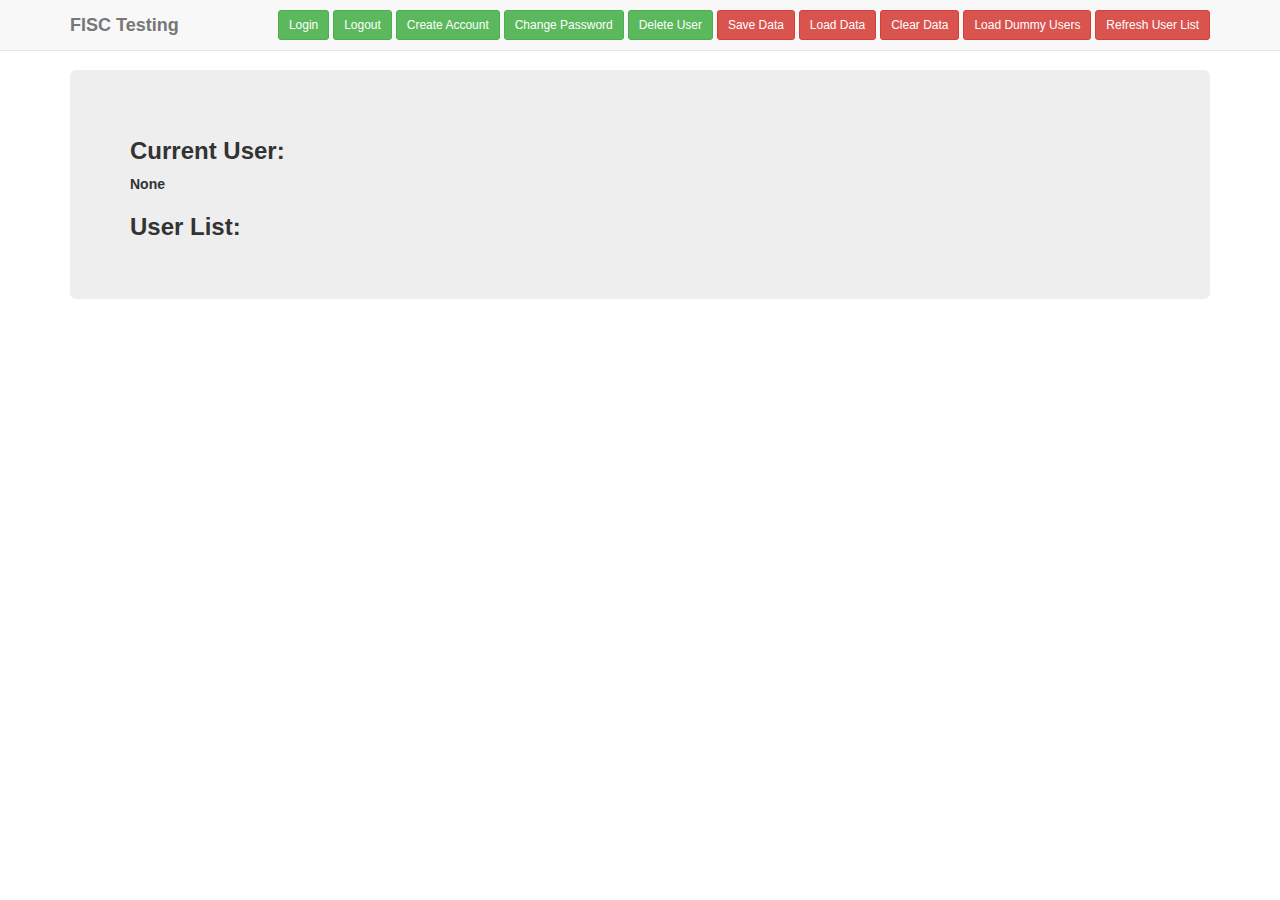
==== index.html @ 094524c6 "add lots of backend functionality" ====
<!DOCTYPE html>
<html>
  <head lang="en">
    <meta charset="utf-8">
    <link rel="stylesheet" href="css/bootstrap.min.css" media="screen">
    <link rel="stylesheet" href="css/master.css" media="screen">
    <script src="js/jquery-3.1.0.js"></script>
    <script src="js/data.js"></script>
    <script src="js/md5.js"></script>
    <script src="js/scripts.js"></script>
    <title>fisc</title>
  </head>
  <body>
    <nav class="navbar navbar-default navbar-fixed-top" id="topnav">
      <div class="container">
        <div class="navbar-header">
          <a class="navbar-brand" href="testnav.html">FISC Testing</a>
        </div>
        <div id="navbar" class="navbar-collapse navbar-right">
          <button id="goToLogin" type="button" class="btn btn-sm btn-success">Login</button>
          <button id="logoutUserBtn" type="button" class="btn btn-sm btn-success">Logout</button>
          <button id="goToCreate" type="button" class="btn btn-sm btn-success">Create Account</button>
          <button id="goToChangePassword" type="button" class="btn btn-sm btn-success">Change Password</button>
          <button id="goToDeleteUser" type="button" class="btn btn-sm btn-success">Delete User</button>
          <button id="saveDataBtn" type="button" class="btn btn-sm btn-danger navbar-btn">Save Data</button>
          <button id="loadDataBtn" type="button" class="btn btn-sm btn-danger navbar-btn">Load Data</button>
          <button id="clearDataBtn" type="button" class="btn btn-sm btn-danger navbar-btn">Clear Data</button>
          <button id="loadDummyBtn" type="button" class="btn btn-sm btn-danger navbar-btn">Load Dummy Users</button>
          <button id="refreshUserList" type="button" class="btn btn-sm btn-danger navbar-btn">Refresh User List</button>

        </div>
      </div>
    </nav>

    <div class="container">

      <form id="account-creator" autocomplete="off">
        <div class="jumbotron container-fluid">
          <label for="userCreate">Choose a username and password: </label>
          <input class="clearData" id="new-username" type="text" name="username" placeholder="New Username" required>
          <input class="clearData" id="new-password" type="password" placeholder="New Password" required>
          <br><label for="new-first">First Name: </label>
          <input class="clearData" id="new-first" type="text" placeholder="required" required>
          <br><label for="new-last">Last Name: </label>
          <input class="clearData" id="new-last" type="text" placeholder="required" required>
          <br><label for="new-email">Email Address: </label>
          <input class="clearData" class="clearData" id="new-email" type="text" placeholder="required" required>
          <br><label for="new-address">Address: </label><br>
          <input class="clearData" id="new-street" type="text" placeholder="Street Address">
          <input class="clearData" id="new-city" type="text" placeholder="City">
          <input class="clearData" id="new-state" type="text" placeholder="State">
          <input class="clearData" id="new-zip" type="text" placeholder="Zip Code">
          <hr><button id="account-creator-submit" type="submit" name="button" class="btn btn-success">Create Account</button>
        </div>
      </form>

      <form id="account-login">
        <div class="jumbotron container-fluid">
          <label for="userLogin">Enter your login info</label>
          <input class="clearData" id="account-login-username" type="text" name="username" placeholder="Username">
          <input class="clearData" id="account-login-password" type="text" name="password" placeholder="Password">
          <button id="account-login-submit" type="submit" name="button" class="btn btn-success">Login</button>
        </div>
      </form>

      <form id="change-password">
        <div class="jumbotron container-fluid">
          <input class="clearData" id="change-password-oldpw" type="text" name="password" placeholder=" Current Password">
          <input class="clearData" id="change-password-newpw1" type="text" name="password" placeholder=" New Password">
          <input class="clearData" id="change-password-newpw2" type="text" name="password" placeholder=" New Password">
          <button id="change-password-submit" type="submit" name="button" class="btn btn-success">Update Password</button>
        </div>
      </form>

      <form id="delete-user">
        <div class="jumbotron container-fluid">
          <input  class="clearData" id="delete-user-password" type="text" name="password" placeholder=" Current Password">
          <button id="delete-user-submit" type="submit" name="button" class="btn btn-success">Delete User</button>
        </div>
      </form>

      <div class="jumbotron container-fluid">
        <h3>Current User: </h3>
        <div id="current-user"><span class="user-display">None</span></div>
        <h3>User List: </h3>
        <ol id="user-list">
        </ol>
      </div>

    </div>
  </body>
</html>
---- css/master.css ----
/* ****** LOGIN ****** */

ul.tab {
    list-style-type: none;
    margin: 0;
    padding: 0;
    overflow: hidden;
}

/* Float the list items side by side */
ul.tab li {float: left;}

/* Style the links inside the list items */
ul.tab li a {
    display: inline-block;
    color: black;
    text-align: center;
    padding: 14px 16px;
    text-decoration: none;
    transition: 0.3s;
    font-size: 17px;
}

/* Change background color of links on hover */
ul.tab li a:hover {background-color: #ddd;}

/* Create an active/current tablink class */
ul.tab li a:focus, .active {background-color: #ccc;}

#register {
  display: none;
}

.form-signin
{
    max-width: 330px;
    padding: 15px;
    margin: 0 auto;
}
.form-signin .form-signin-heading, .form-signin .checkbox
{
    margin-bottom: 10px;
}
.form-signin .checkbox
{
    font-weight: normal;
}
.form-signin .form-control
{
    position: relative;
    font-size: 16px;
    height: auto;
    padding: 10px;
    -webkit-box-sizing: border-box;
    -moz-box-sizing: border-box;
    box-sizing: border-box;
}
.form-signin .form-control:focus
{
    z-index: 2;
}
.form-signin input[type="text"]
{
    margin-bottom: -1px;
    border-bottom-left-radius: 0;
    border-bottom-right-radius: 0;
}
.form-signin input[type="password"]
{
    margin-bottom: 10px;
    border-top-left-radius: 0;
    border-top-right-radius: 0;
}
.account-wall
{
    margin-top: 20px;
    padding: 0px 0px 20px 0px;
    background-color: #f7f7f7;
    -moz-box-shadow: 0px 2px 2px rgba(0, 0, 0, 0.3);
    -webkit-box-shadow: 0px 2px 2px rgba(0, 0, 0, 0.3);
    box-shadow: 0px 2px 2px rgba(0, 0, 0, 0.3);
}
.login-title
{
    color: #555;
    font-size: 18px;
    font-weight: 400;
    display: block;
}
.profile-img
{
    width: 96px;
    height: 96px;
    margin: 0 auto 10px;
    display: block;
    -moz-border-radius: 50%;
    -webkit-border-radius: 50%;
    border-radius: 50%;
}
.need-help
{
    margin-top: 10px;
}
.new-account
{
    display: block;
    margin-top: 10px;
}

/* ****** LOGIN ****** */


/* ****** MAIN PAGE ****** */

body,
html {
    width: 100%;
    height: 100%;
}

body,
h1,
h2,
h3,
h4,
h5,
h6 {
    font-family: "Lato","Helvetica Neue",Helvetica,Arial,sans-serif;
    font-weight: 700;
}

.topnav {
    font-size: 14px;
}

.lead {
    font-size: 18px;
    font-weight: 400;
}

.intro-header {
    padding-top: 50px;
    padding-bottom: 50px;
    text-align: center;
    color: #f8f8f8;
    background: url(../img/ledger.png) no-repeat center center;
    background-size: cover;
}

.intro-message {
    position: relative;
    padding-top: 20%;
    padding-bottom: 20%;
}

.intro-message > h1 {
    margin: 0;
    text-shadow: 2px 2px 3px rgba(0,0,0,0.6);
    font-size: 5em;
}

.intro-divider {
    width: 400px;
    border-top: 1px solid #f8f8f8;
    border-bottom: 1px solid rgba(0,0,0,0.2);
}

.intro-message > h3 {
    text-shadow: 2px 2px 3px rgba(0,0,0,0.6);
}

@media(max-width:767px) {
    .intro-message {
        padding-bottom: 15%;
    }

    .intro-message > h1 {
        font-size: 3em;
    }

    ul.intro-social-buttons > li {
        display: block;
        margin-bottom: 20px;
        padding: 0;
    }

    ul.intro-social-buttons > li:last-child {
        margin-bottom: 0;
    }

    .intro-divider {
        width: 100%;
    }
}

.network-name {
    text-transform: uppercase;
    font-size: 14px;
    font-weight: 400;
    letter-spacing: 2px;
}

.content-section-a {
    padding: 50px 0;
    background-color: #f8f8f8;
}

.content-section-b {
    padding: 50px 0;
    border-top: 1px solid #e7e7e7;
    border-bottom: 1px solid #e7e7e7;
}

.section-heading {
    margin-bottom: 30px;
}

.section-heading-spacer {
    float: left;
    width: 200px;
    border-top: 3px solid #e7e7e7;
}

.banner {
    padding: 100px 0;
    color: #f8f8f8;
    background: url(../img/banner-bg.jpg) no-repeat center center;
    background-size: cover;
}

.banner h2 {
    margin: 0;
    text-shadow: 2px 2px 3px rgba(0,0,0,0.6);
    font-size: 3em;
}

.banner ul {
    margin-bottom: 0;
}

.banner-social-buttons {
    float: right;
    margin-top: 0;
}

@media(max-width:1199px) {
    ul.banner-social-buttons {
        float: left;
        margin-top: 15px;
    }
}

@media(max-width:767px) {
    .banner h2 {
        margin: 0;
        text-shadow: 2px 2px 3px rgba(0,0,0,0.6);
        font-size: 3em;
    }

    ul.banner-social-buttons > li {
        display: block;
        margin-bottom: 20px;
        padding: 0;
    }

    ul.banner-social-buttons > li:last-child {
        margin-bottom: 0;
    }
}

footer {
    padding: 50px 0;
    background-color: #f8f8f8;
}

p.copyright {
    margin: 15px 0 0;
}

#account-login, #change-password, #account-creator, #delete-user {
    display: none;
    position: relative;
    padding-top: 20%;
    padding-bottom: 20%;
}

.user-details {
  cursor: pointer;
  color: #0088cc;
}

/**/
#home {
  float:right;
}
/*Data Table style*/
table, th, td{
border: 1px solid black;
}
th, td{
    padding: 15px;
}
th{
    text-align: left;
    background-color: lightgreen;
}
table {
    border-spacing: 5px;
}

#update-trans {
  display: none;
}

body {
  padding-top: 70px;
}

h1 {
    color: red;
}

#update-trans {
  display: none;
}
/**/

/*For Data Table*/
#transaction-list tr.even:hover {
	background-color: #ECFFB3;
}

#transaction-list tr.odd:hover {
	background-color: #E6FF99;
}
/*End of Data Table*/
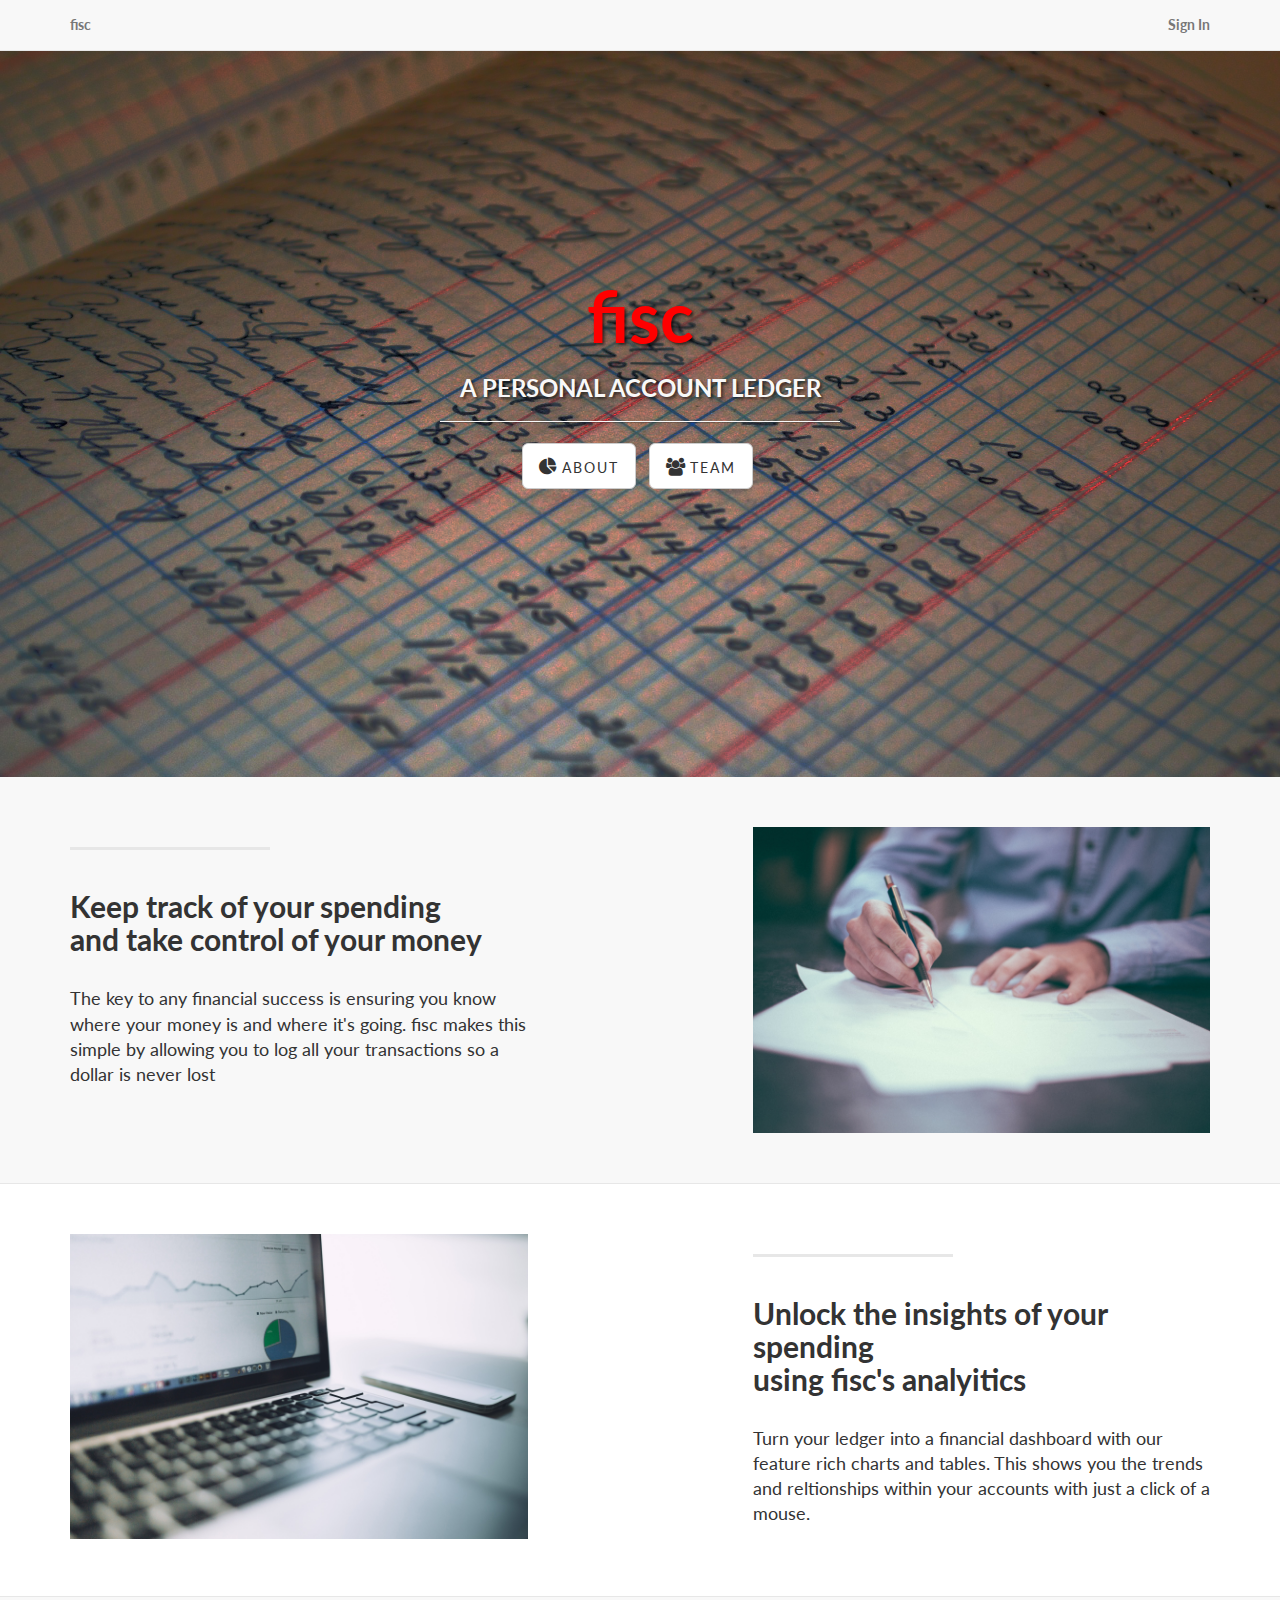
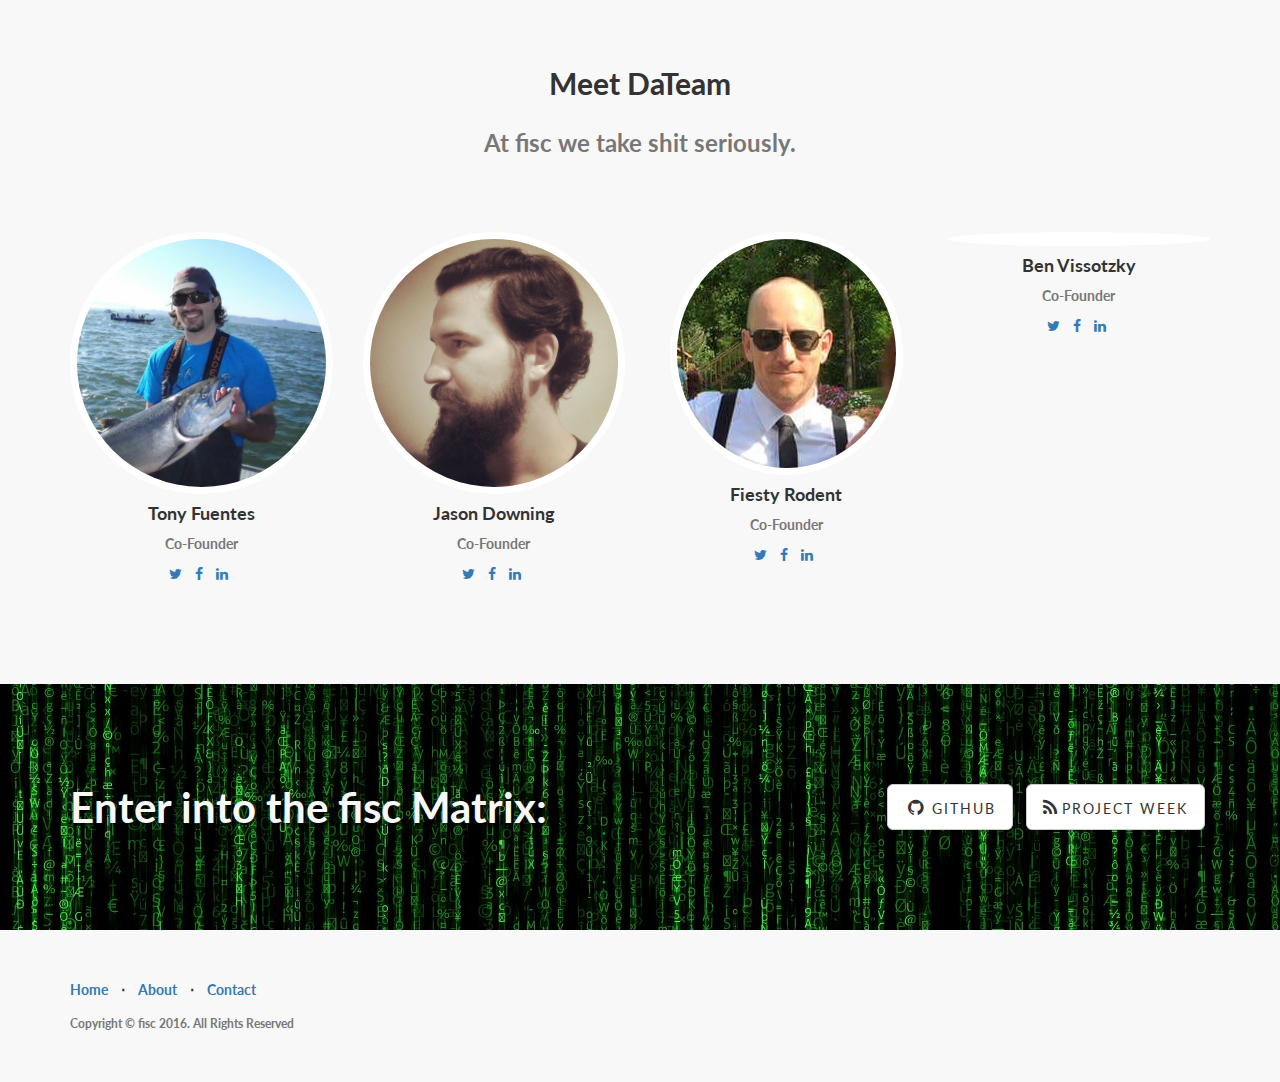
==== commit cb65cf62: "Fix login button" ====
--- a/index.html
+++ b/index.html
@@ -1,92 +1,293 @@
 <!DOCTYPE html>
-<html>
-  <head lang="en">
-    <meta charset="utf-8">
-    <link rel="stylesheet" href="css/bootstrap.min.css" media="screen">
-    <link rel="stylesheet" href="css/master.css" media="screen">
-    <script src="js/jquery-3.1.0.js"></script>
-    <script src="js/data.js"></script>
-    <script src="js/md5.js"></script>
-    <script src="js/scripts.js"></script>
-    <title>fisc</title>
-  </head>
-  <body>
-    <nav class="navbar navbar-default navbar-fixed-top" id="topnav">
-      <div class="container">
-        <div class="navbar-header">
-          <a class="navbar-brand" href="testnav.html">FISC Testing</a>
-        </div>
-        <div id="navbar" class="navbar-collapse navbar-right">
-          <button id="goToLogin" type="button" class="btn btn-sm btn-success">Login</button>
-          <button id="logoutUserBtn" type="button" class="btn btn-sm btn-success">Logout</button>
-          <button id="goToCreate" type="button" class="btn btn-sm btn-success">Create Account</button>
-          <button id="goToChangePassword" type="button" class="btn btn-sm btn-success">Change Password</button>
-          <button id="goToDeleteUser" type="button" class="btn btn-sm btn-success">Delete User</button>
-          <button id="saveDataBtn" type="button" class="btn btn-sm btn-danger navbar-btn">Save Data</button>
-          <button id="loadDataBtn" type="button" class="btn btn-sm btn-danger navbar-btn">Load Data</button>
-          <button id="clearDataBtn" type="button" class="btn btn-sm btn-danger navbar-btn">Clear Data</button>
-          <button id="loadDummyBtn" type="button" class="btn btn-sm btn-danger navbar-btn">Load Dummy Users</button>
-          <button id="refreshUserList" type="button" class="btn btn-sm btn-danger navbar-btn">Refresh User List</button>
-
-        </div>
-      </div>
-    </nav>
-
-    <div class="container">
-
-      <form id="account-creator" autocomplete="off">
-        <div class="jumbotron container-fluid">
-          <label for="userCreate">Choose a username and password: </label>
-          <input class="clearData" id="new-username" type="text" name="username" placeholder="New Username" required>
-          <input class="clearData" id="new-password" type="password" placeholder="New Password" required>
-          <br><label for="new-first">First Name: </label>
-          <input class="clearData" id="new-first" type="text" placeholder="required" required>
-          <br><label for="new-last">Last Name: </label>
-          <input class="clearData" id="new-last" type="text" placeholder="required" required>
-          <br><label for="new-email">Email Address: </label>
-          <input class="clearData" class="clearData" id="new-email" type="text" placeholder="required" required>
-          <br><label for="new-address">Address: </label><br>
-          <input class="clearData" id="new-street" type="text" placeholder="Street Address">
-          <input class="clearData" id="new-city" type="text" placeholder="City">
-          <input class="clearData" id="new-state" type="text" placeholder="State">
-          <input class="clearData" id="new-zip" type="text" placeholder="Zip Code">
-          <hr><button id="account-creator-submit" type="submit" name="button" class="btn btn-success">Create Account</button>
-        </div>
-      </form>
-
-      <form id="account-login">
-        <div class="jumbotron container-fluid">
-          <label for="userLogin">Enter your login info</label>
-          <input class="clearData" id="account-login-username" type="text" name="username" placeholder="Username">
-          <input class="clearData" id="account-login-password" type="text" name="password" placeholder="Password">
-          <button id="account-login-submit" type="submit" name="button" class="btn btn-success">Login</button>
-        </div>
-      </form>
-
-      <form id="change-password">
-        <div class="jumbotron container-fluid">
-          <input class="clearData" id="change-password-oldpw" type="text" name="password" placeholder=" Current Password">
-          <input class="clearData" id="change-password-newpw1" type="text" name="password" placeholder=" New Password">
-          <input class="clearData" id="change-password-newpw2" type="text" name="password" placeholder=" New Password">
-          <button id="change-password-submit" type="submit" name="button" class="btn btn-success">Update Password</button>
-        </div>
-      </form>
-
-      <form id="delete-user">
-        <div class="jumbotron container-fluid">
-          <input  class="clearData" id="delete-user-password" type="text" name="password" placeholder=" Current Password">
-          <button id="delete-user-submit" type="submit" name="button" class="btn btn-success">Delete User</button>
-        </div>
-      </form>
-
-      <div class="jumbotron container-fluid">
-        <h3>Current User: </h3>
-        <div id="current-user"><span class="user-display">None</span></div>
-        <h3>User List: </h3>
-        <ol id="user-list">
-        </ol>
-      </div>
-
-    </div>
-  </body>
+<html lang="en">
+
+<head>
+  <!-- jQuery -->
+  <script src="js/jquery-3.1.0.js"></script>
+  <!-- Bootstrap Core JavaScript -->
+  <script src="js/bootstrap.min.js"></script>
+  <!-- Main Script File -->
+  <script src="js/data.js"></script>
+  <script src="js/md5.js"></script>
+  <script src="js/scripts.js"></script>
+  <meta charset="utf-8">
+  <meta http-equiv="X-UA-Compatible" content="IE=edge">
+  <meta name="viewport" content="width=device-width, initial-scale=1">
+  <meta name="description" content="">
+  <meta name="author" content="">
+  <title>fisc</title>
+  <!-- Bootstrap Core CSS -->
+  <link href="css/bootstrap.min.css" rel="stylesheet">
+  <!-- Custom CSS -->
+  <link href="css/master.css" rel="stylesheet">
+  <!-- Custom Fonts -->
+  <link href="font-awesome/css/font-awesome.min.css" rel="stylesheet" type="text/css">
+  <link href="https://fonts.googleapis.com/css?family=Lato:300,400,700,300italic,400italic,700italic" rel="stylesheet" type="text/css">
+</head>
+<body>
+
+  <!-- Navigation -->
+  <nav class="navbar navbar-default navbar-fixed-top topnav" role="navigation">
+    <div class="container topnav">
+      <div class="navbar-header">
+        <a class="navbar-brand topnav" href="index.html">fisc</a>
+      </div>
+      <div class="collapse navbar-collapse" id="bs-example-navbar-collapse-1">
+        <ul class="nav navbar-nav navbar-right">
+          <li id="goToLogin">
+            <a class="button">Sign In</a>
+          </li>
+        </ul>
+      </div>
+    </div>
+  </nav>
+
+  <!-- Header -->
+  <a name="about"></a>
+  <div class="intro-header">
+    <div class="container">
+
+      <div id="introrow" class="row">
+        <div class="col-lg-12">
+          <div class="intro-message" id="header-text">
+            <h1 id="fisc">fisc</h1>
+            <h3>A PERSONAL ACCOUNT LEDGER</h3>
+            <hr class="intro-divider">
+            <ul class="list-inline intro-social-buttons">
+              <li>
+                <a href="#about" class="btn btn-default btn-lg"><i class="fa fa-pie-chart" aria-hidden="true"></i> <span class="network-name"> About</span></a>
+              </li>
+              <li>
+                <a href="#team" class="btn btn-default btn-lg"><i class="fa fa-users" aria-hidden="true"></i></i> <span class="network-name"> Team</span></a>
+              </li>
+            </ul>
+          </div>
+        </div>
+      </div>
+    </div>
+
+    <div container>
+      <div id="loginrow" class="row">
+        <div class="col-sm-6 col-md-4 col-md-offset-4">
+          <div class="account-wall">
+
+            <ul class="tab">
+              <li><a href="#" class="tablinks" onclick="revealLogin(event, 'login')">Login</a></li>
+              <li><a href="#" class="tablinks" onclick="revealLogin(event, 'register')">Register</a></li>
+            </ul>
+
+            <div id="login" class="tabcontent">
+              <form id="account-login" class="form-signin">
+                <input id="account-login-username" type="text" class="form-control" placeholder="Username" required autofocus>
+                <input id="account-login-password" type="password" class="form-control" placeholder="Password" required>
+                <hr><a id="loginSubmit" class="btn btn-lg btn-primary btn-block" type:"submit" role="button">Sign In</a>
+              </form>
+            </div>
+
+            <div id="register" class="tabcontent">
+              <form id="account-creator" class="form-signin" autocomplete="off">
+                <label for="userCreate">Choose a username and password: </label>
+                <input id="new-username" type="text" name="username" class="form-control" placeholder="New Username" required autofocus>
+                <input id="new-password" type="password" class="form-control" placeholder="New Password" required>
+                <br><label for="new-first">First Name: </label>
+                <input id="new-first" type="text" class="form-control" placeholder="required" required>
+                <br><label for="new-last">Last Name: </label>
+                <input id="new-last" type="text" class="form-control" placeholder="required" required>
+                <br><label for="new-email">Email Address: </label>
+                <input id="new-email" type="text" class="form-control" placeholder="required" required>
+                <br><label for="new-address">Address: </label><br>
+                <input id="new-street" type="text" class="form-control" placeholder="Street Address">
+                <input id="new-city" type="text" class="form-control" placeholder="City">
+                <input id="new-state" type="text" class="form-control" placeholder="State">
+                <input id="new-zip" type="text" class="form-control" placeholder="Zip Code">
+                <hr><a id="registerSubmit" class="btn btn-lg btn-primary btn-block" type:"submit" role="button">Sign Up</a>
+              </form>
+            </div>
+
+          </div>
+        </div>
+      </div>
+    </div>
+
+    <!-- /.container -->
+  </div>
+  <!-- /.intro-header -->
+
+  <!-- Page Content -->
+
+  <a  name="services"></a>
+  <div class="content-section-a">
+
+    <div id="about" class="container">
+      <div class="row">
+        <div class="col-lg-5 col-sm-6">
+          <hr class="section-heading-spacer">
+          <div class="clearfix"></div>
+          <h2 class="section-heading">Keep track of your spending<br>and take control of your money</h2>
+          <p class="lead">The key to any financial success is ensuring you know where your money is and where it's going. fisc makes this simple by allowing you to log all your transactions so a dollar is never lost</p>
+        </div>
+        <div class="col-lg-5 col-lg-offset-2 col-sm-6">
+          <img class="img-responsive" src="img/log.jpg" alt="">
+        </div>
+      </div>
+    </div>
+    <!-- /.container -->
+
+  </div>
+  <!-- /.content-section-a -->
+
+  <div class="content-section-b">
+
+    <div class="container">
+
+      <div class="row">
+        <div class="col-lg-5 col-lg-offset-1 col-sm-push-6  col-sm-6">
+          <hr class="section-heading-spacer">
+          <div class="clearfix"></div>
+          <h2 class="section-heading">Unlock the insights of your spending<br>using fisc's analyitics</h2>
+          <p class="lead">Turn your ledger into a financial dashboard with our feature rich charts and tables. This shows you the trends and reltionships within your accounts with just a click of a mouse.</p>
+        </div>
+        <div class="col-lg-5 col-sm-pull-6  col-sm-6">
+          <img class="img-responsive" src="img/graph.jpg" alt="">
+        </div>
+      </div>
+
+    </div>
+    <!-- /.container -->
+
+  </div>
+  <!-- /.content-section-b -->
+
+  <div id="team" class="content-section-a">
+
+    <div class="container">
+
+      <div class="row">
+        <div class="col-lg-12 text-center">
+          <h2 class="section-heading">Meet DaTeam</h2>
+          <h3 class="section-subheading text-muted">At fisc we take shit seriously.</h3>
+        </div>
+      </div>
+      <div class="row">
+        <div class="col-sm-3">
+          <div class="team-member">
+            <img src="img/tony.JPG" class="img-responsive img-circle" alt="">
+            <h4>Tony Fuentes</h4>
+            <p class="text-muted">Co-Founder</p>
+            <ul class="list-inline social-buttons">
+              <li><a href="#"><i class="fa fa-twitter"></i></a>
+              </li>
+              <li><a href="#"><i class="fa fa-facebook"></i></a>
+              </li>
+              <li><a href="#"><i class="fa fa-linkedin"></i></a>
+              </li>
+            </ul>
+          </div>
+        </div>
+        <div class="col-sm-3">
+          <div class="team-member">
+            <img src="img/civilwar.jpg" class="img-responsive img-circle" alt="">
+            <h4>Jason Downing</h4>
+            <p class="text-muted">Co-Founder</p>
+            <ul class="list-inline social-buttons">
+              <li><a href="#"><i class="fa fa-twitter"></i></a>
+              </li>
+              <li><a href="#"><i class="fa fa-facebook"></i></a>
+              </li>
+              <li><a href="#"><i class="fa fa-linkedin"></i></a>
+              </li>
+            </ul>
+          </div>
+        </div>
+        <div class="col-sm-3">
+          <div class="team-member">
+            <img src="img/matt.jpg" class="img-responsive img-circle" alt="">
+            <h4>Fiesty Rodent</h4>
+            <p class="text-muted">Co-Founder</p>
+            <ul class="list-inline social-buttons">
+              <li><a href="#"><i class="fa fa-twitter"></i></a>
+              </li>
+              <li><a href="#"><i class="fa fa-facebook"></i></a>
+              </li>
+              <li><a href="#"><i class="fa fa-linkedin"></i></a>
+              </li>
+            </ul>
+          </div>
+        </div>
+        <div class="col-sm-3">
+          <div class="team-member">
+            <img src="img/ben.jpg" class="img-responsive img-circle" alt="">
+            <h4>Ben Vissotzky</h4>
+            <p class="text-muted">Co-Founder</p>
+            <ul class="list-inline social-buttons">
+              <li><a href="#"><i class="fa fa-twitter"></i></a>
+              </li>
+              <li><a href="#"><i class="fa fa-facebook"></i></a>
+              </li>
+              <li><a href="#"><i class="fa fa-linkedin"></i></a>
+              </li>
+            </ul>
+          </div>
+        </div>
+      </div>
+
+    </div>
+    <!-- /.container -->
+
+  </div>
+  <!-- /.content-section-a -->
+
+  <a  name="contact"></a>
+  <div class="banner">
+
+    <div class="container">
+
+      <div class="row">
+        <div class="col-lg-6">
+          <h2>Enter into the fisc Matrix:</h2>
+        </div>
+        <div class="col-lg-6">
+          <ul class="list-inline banner-social-buttons">
+            <li>
+              <a href="https://github.com/downingforce" class="btn btn-default btn-lg"><i class="fa fa-github fa-fw"></i> <span class="network-name">Github</span></a>
+            </li>
+            <li>
+              <a href="https://www.learnhowtoprogram.com/intro-to-programming/team-week-5cb396b3-bace-46aa-83a6-b53aeecb9cd2" class="btn btn-default btn-lg"><i class="fa fa-rss" aria-hidden="true"></i> <span class="network-name"> Project Week</span></a>
+            </li>
+          </ul>
+        </div>
+      </div>
+
+    </div>
+    <!-- /.container -->
+
+  </div>
+  <!-- /.banner -->
+
+  <!-- Footer -->
+  <footer>
+    <div class="container">
+      <div class="row">
+        <div class="col-lg-12">
+          <ul class="list-inline">
+            <li>
+              <a href="#">Home</a>
+            </li>
+            <li class="footer-menu-divider">&sdot;</li>
+            <li>
+              <a href="#about">About</a>
+            </li>
+            <li class="footer-menu-divider">&sdot;</li>
+            <li>
+              <a href="#contact">Contact</a>
+            </li>
+          </ul>
+          <p class="copyright text-muted small">Copyright &copy; fisc 2016. All Rights Reserved</p>
+        </div>
+      </div>
+    </div>
+  </footer>
+
+</body>
+
 </html>
--- a/css/master.css
+++ b/css/master.css
@@ -1,5 +1,3 @@
-
-
 /* ****** LOGIN ****** */
 
 ul.tab {
@@ -33,80 +31,73 @@
   display: none;
 }
 
-.form-signin
-{
+.form-signin {
     max-width: 330px;
     padding: 15px;
     margin: 0 auto;
 }
-.form-signin .form-signin-heading, .form-signin .checkbox
-{
+
+.form-signin .form-signin-heading, .form-signin .checkbox {
     margin-bottom: 10px;
 }
-.form-signin .checkbox
-{
+
+.form-signin .checkbox {
     font-weight: normal;
 }
-.form-signin .form-control
-{
+
+.form-signin .form-control {
     position: relative;
     font-size: 16px;
+    text-align: left;
     height: auto;
     padding: 10px;
     -webkit-box-sizing: border-box;
     -moz-box-sizing: border-box;
     box-sizing: border-box;
 }
-.form-signin .form-control:focus
-{
-    z-index: 2;
-}
-.form-signin input[type="text"]
-{
-    margin-bottom: -1px;
-    border-bottom-left-radius: 0;
-    border-bottom-right-radius: 0;
-}
-.form-signin input[type="password"]
-{
-    margin-bottom: 10px;
-    border-top-left-radius: 0;
-    border-top-right-radius: 0;
-}
-.account-wall
-{
-    margin-top: 20px;
-    padding: 0px 0px 20px 0px;
-    background-color: #f7f7f7;
-    -moz-box-shadow: 0px 2px 2px rgba(0, 0, 0, 0.3);
-    -webkit-box-shadow: 0px 2px 2px rgba(0, 0, 0, 0.3);
-    box-shadow: 0px 2px 2px rgba(0, 0, 0, 0.3);
-}
-.login-title
-{
-    color: #555;
-    font-size: 18px;
-    font-weight: 400;
-    display: block;
-}
-.profile-img
-{
-    width: 96px;
-    height: 96px;
-    margin: 0 auto 10px;
-    display: block;
-    -moz-border-radius: 50%;
-    -webkit-border-radius: 50%;
-    border-radius: 50%;
-}
-.need-help
-{
-    margin-top: 10px;
-}
-.new-account
-{
-    display: block;
-    margin-top: 10px;
+
+.form-signin .form-control:focus {
+  z-index: 2;
+}
+
+.form-signin input[type="text"] {
+  margin-bottom: -1px;
+  border-bottom-left-radius: 0;
+  border-bottom-right-radius: 0;
+}
+
+.form-signin input[type="password"] {
+  margin-bottom: 10px;
+  border-top-left-radius: 0;
+  border-top-right-radius: 0;
+}
+
+.account-wall {
+  margin-top: 20px;
+  padding: 0px 0px 20px 0px;
+  background-color: #f7f7f7;
+  -moz-box-shadow: 0px 2px 2px rgba(0, 0, 0, 0.3);
+  -webkit-box-shadow: 0px 2px 2px rgba(0, 0, 0, 0.3);
+  box-shadow: 0px 2px 2px rgba(0, 0, 0, 0.3);
+}
+
+.profile-img {
+  width: 96px;
+  height: 96px;
+  margin: 0 auto 10px;
+  display: block;
+  -moz-border-radius: 50%;
+  -webkit-border-radius: 50%;
+  border-radius: 50%;
+}
+
+.need-help {
+  margin-top: 10px;
+}
+
+.new-account {
+  display: block;
+  margin-top: 10px;
 }
 
 /* ****** LOGIN ****** */
@@ -116,8 +107,8 @@
 
 body,
 html {
-    width: 100%;
-    height: 100%;
+  width: 100%;
+  height: 100%;
 }
 
 body,
@@ -127,48 +118,61 @@
 h4,
 h5,
 h6 {
-    font-family: "Lato","Helvetica Neue",Helvetica,Arial,sans-serif;
-    font-weight: 700;
+font-family: "Lato","Helvetica Neue",Helvetica,Arial,sans-serif;
+  font-weight: 700;
+}
+
+#loginrow {
+  display: none;
+}
+
+#register label {
+font-family: "Lato","Helvetica Neue",Helvetica,Arial,sans-serif;
+  font-size: 17px;
+  color: black;
+  text-align: left;
+  padding: 1px;
+  font: bold;
 }
 
 .topnav {
-    font-size: 14px;
+  font-size: 14px;
 }
 
 .lead {
-    font-size: 18px;
-    font-weight: 400;
+  font-size: 18px;
+  font-weight: 400;
 }
 
 .intro-header {
-    padding-top: 50px;
-    padding-bottom: 50px;
-    text-align: center;
-    color: #f8f8f8;
-    background: url(../img/ledger.png) no-repeat center center;
-    background-size: cover;
+  padding-top: 50px;
+  padding-bottom: 50px;
+  color: #f8f8f8;
+  background: url(../img/ledger.png) no-repeat center center;
+  background-size: cover;
 }
 
 .intro-message {
-    position: relative;
-    padding-top: 20%;
-    padding-bottom: 20%;
+  text-align: center;
+  position: relative;
+  padding-top: 20%;
+  padding-bottom: 20%;
 }
 
 .intro-message > h1 {
-    margin: 0;
-    text-shadow: 2px 2px 3px rgba(0,0,0,0.6);
-    font-size: 5em;
+  margin: 0;
+  text-shadow: 2px 2px 3px rgba(0,0,0,0.6);
+  font-size: 5em;
 }
 
 .intro-divider {
-    width: 400px;
-    border-top: 1px solid #f8f8f8;
-    border-bottom: 1px solid rgba(0,0,0,0.2);
+  width: 400px;
+  border-top: 1px solid #f8f8f8;
+  border-bottom: 1px solid rgba(0,0,0,0.2);
 }
 
 .intro-message > h3 {
-    text-shadow: 2px 2px 3px rgba(0,0,0,0.6);
+  text-shadow: 2px 2px 3px rgba(0,0,0,0.6);
 }
 
 @media(max-width:767px) {
@@ -226,7 +230,7 @@
 .banner {
     padding: 100px 0;
     color: #f8f8f8;
-    background: url(../img/banner-bg.jpg) no-repeat center center;
+    background: url(../img/matrix.jpg) no-repeat center center;
     background-size: cover;
 }
 
@@ -314,20 +318,22 @@
   display: none;
 }
 
-body {
+#account {
   padding-top: 70px;
 }
 
-h1 {
+#fisc {
     color: red;
 }
 
 #update-trans {
   display: none;
 }
+
 /**/
 
 /*For Data Table*/
+
 #transaction-list tr.even:hover {
 	background-color: #ECFFB3;
 }
@@ -336,3 +342,42 @@
 	background-color: #E6FF99;
 }
 /*End of Data Table*/
+
+/* ****** Meet Team ****** */
+
+.team-member {
+    text-align: center;
+    margin-bottom: 50px;
+}
+
+.team-member img {
+    margin: 0 auto;
+    border: 7px solid white;
+}
+
+.section-subheading {
+    margin-bottom: 75px;
+}
+
+#pie-chart {
+  display: none;
+  width: 100%;
+  height: auto;
+}
+
+#budget-chart {
+  text-align: center;
+  display:none;
+}
+#budget-total{
+  position: relative;
+  width: 100%;
+  height: 30px;
+  background-color: red;
+}
+#budget-left{
+  position: absolute;
+  width: 1%;
+  height: 100%;
+  background-color: green;
+}
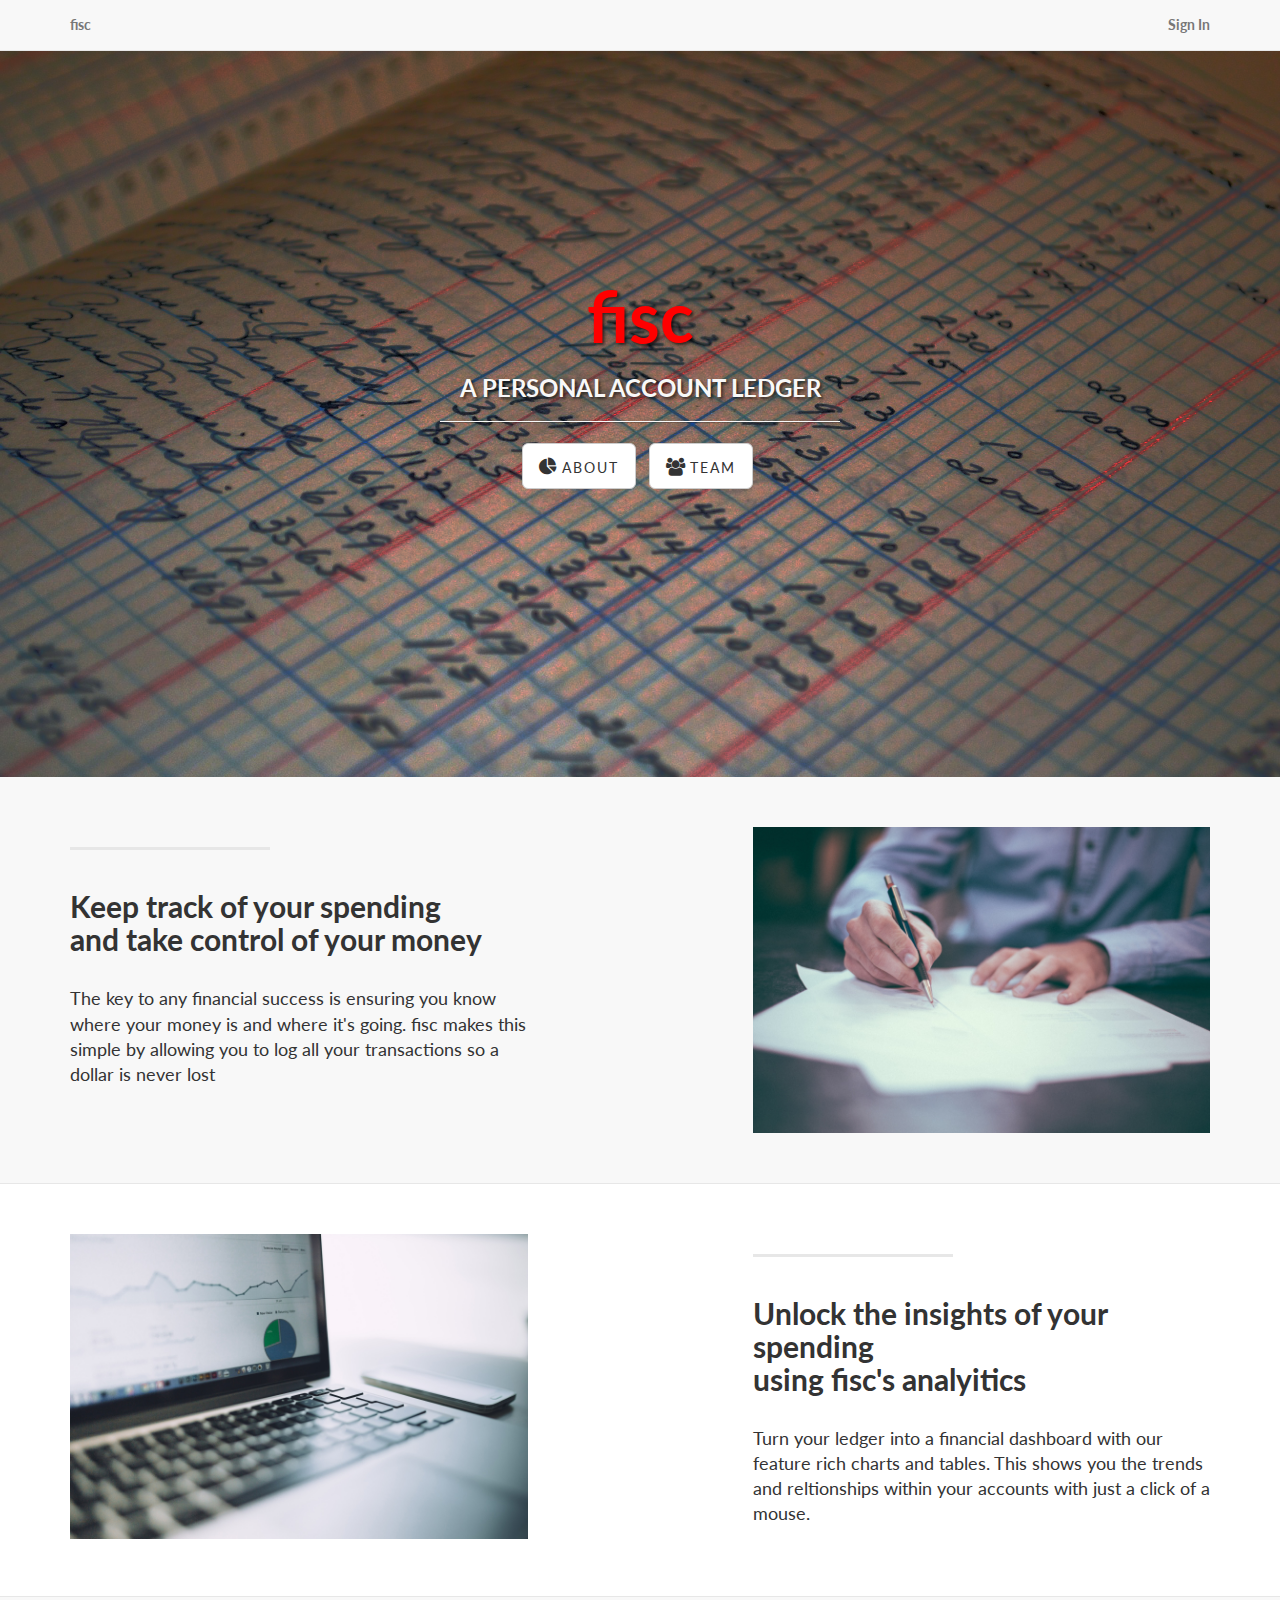
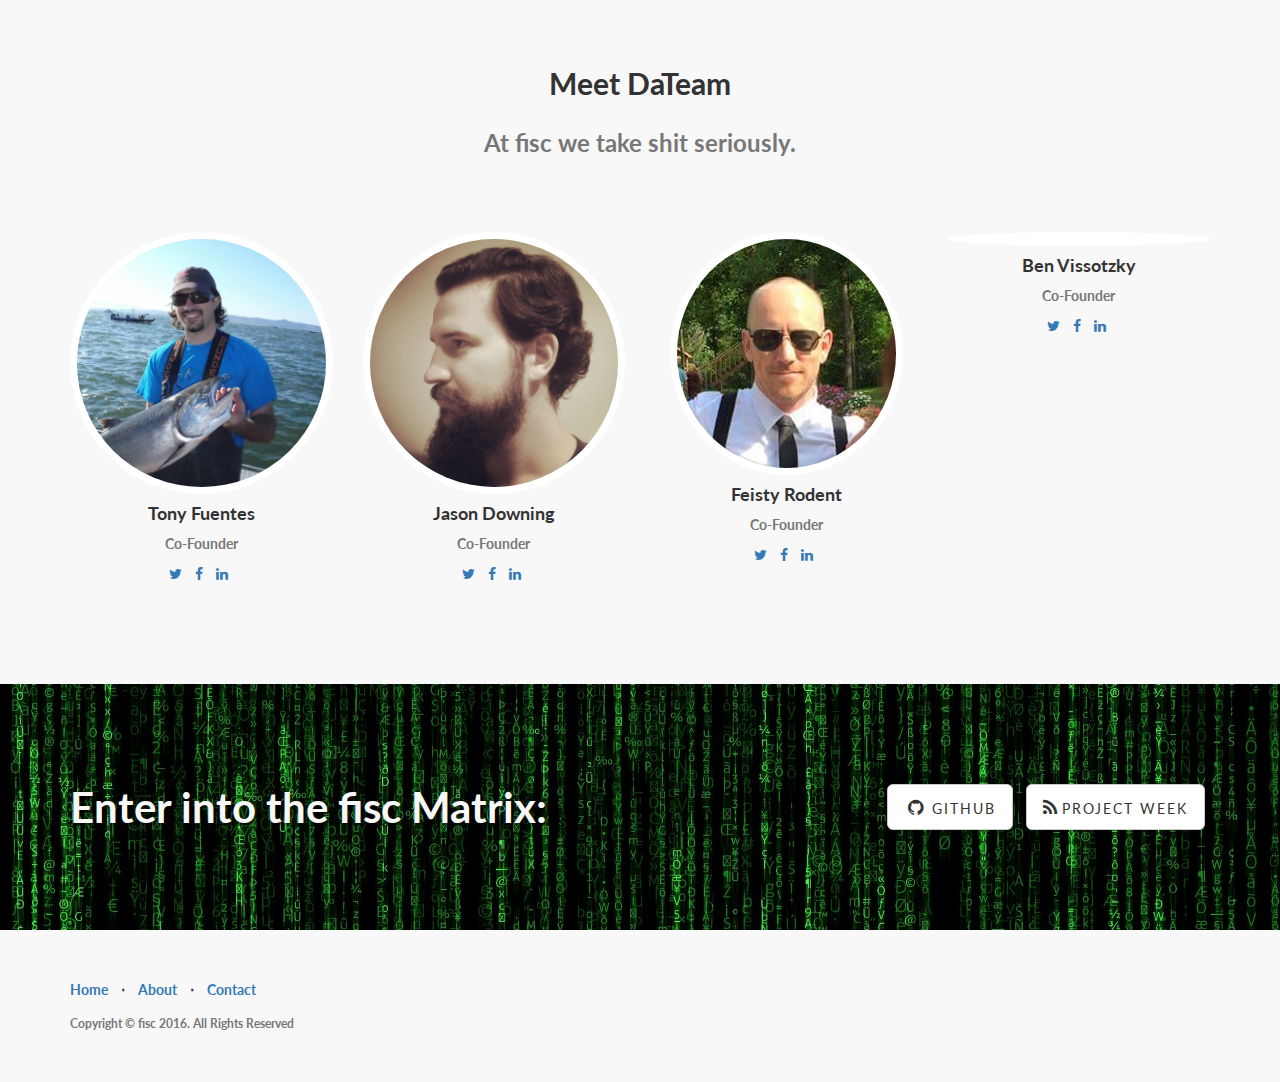
==== commit 6f708400: "update charts with new transactions" ====
--- a/index.html
+++ b/index.html
@@ -202,7 +202,7 @@
         <div class="col-sm-3">
           <div class="team-member">
             <img src="img/matt.jpg" class="img-responsive img-circle" alt="">
-            <h4>Fiesty Rodent</h4>
+            <h4>Feisty Rodent</h4>
             <p class="text-muted">Co-Founder</p>
             <ul class="list-inline social-buttons">
               <li><a href="#"><i class="fa fa-twitter"></i></a>
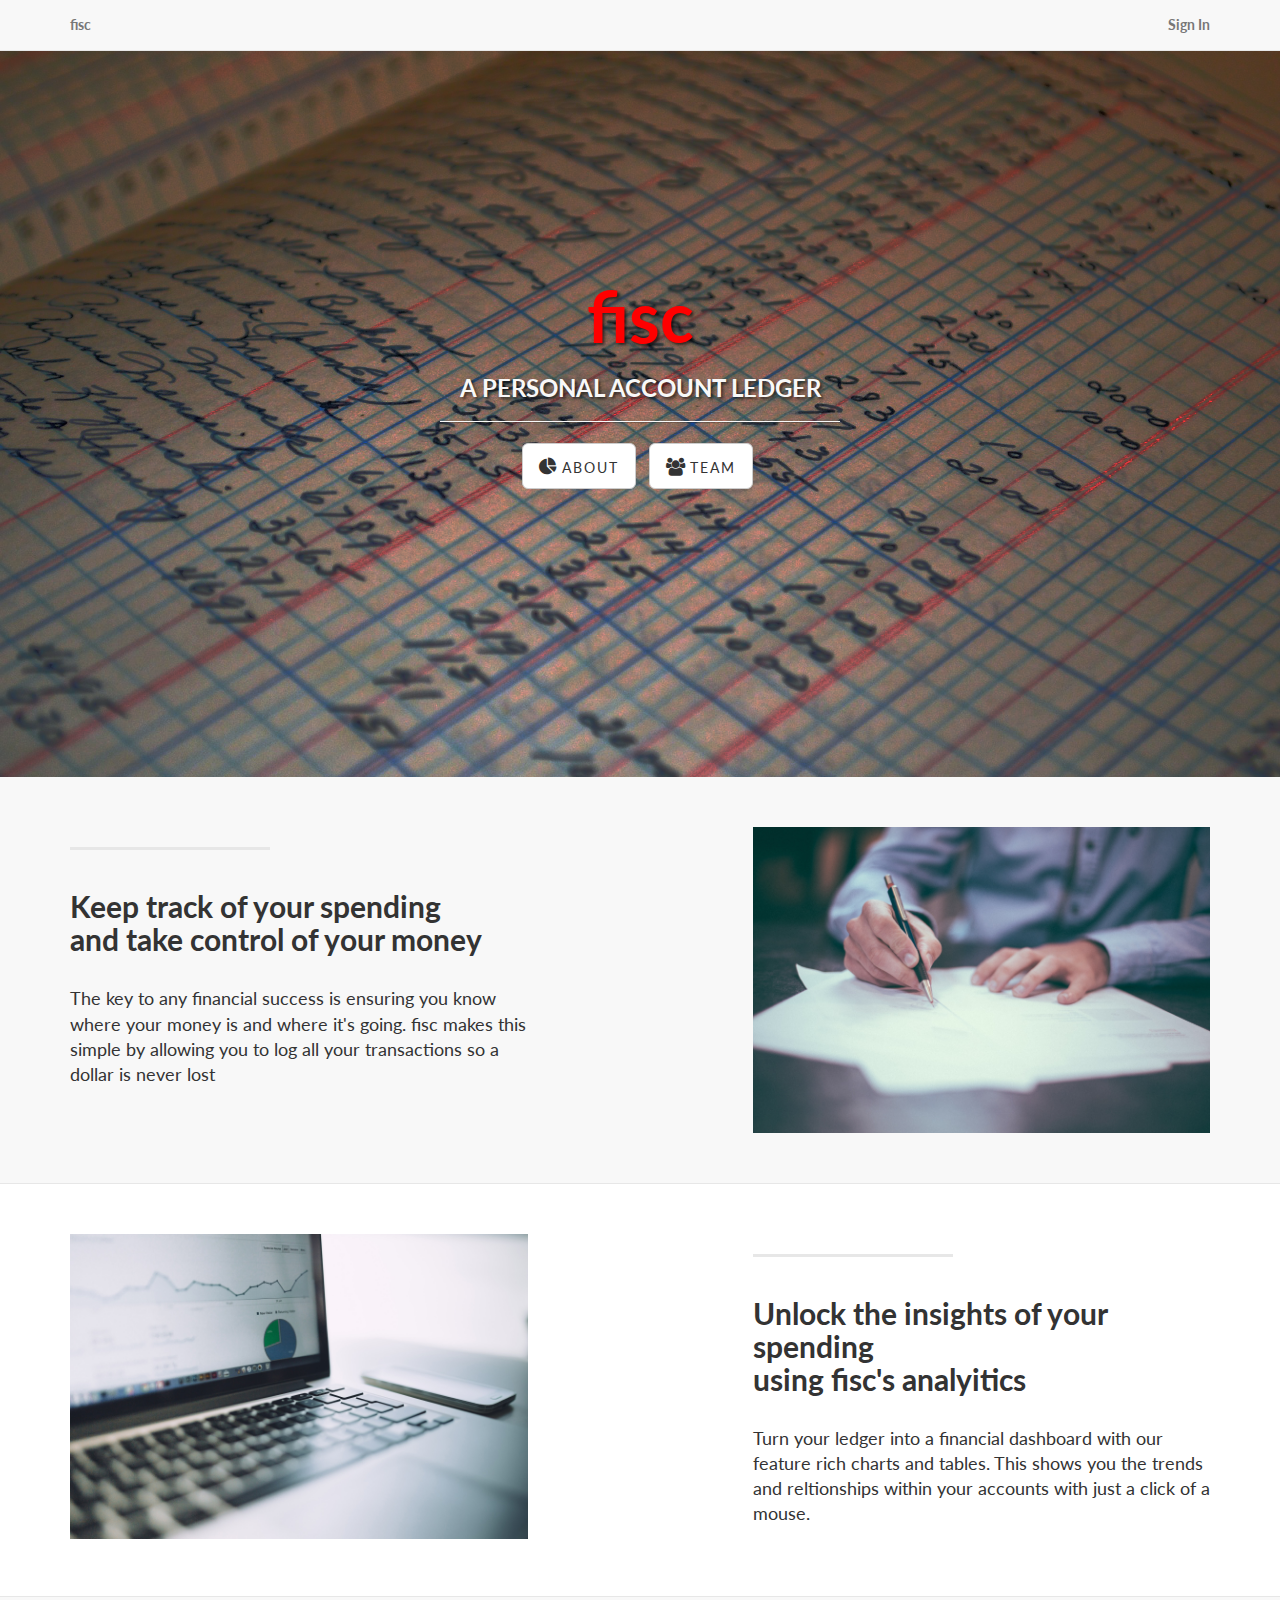
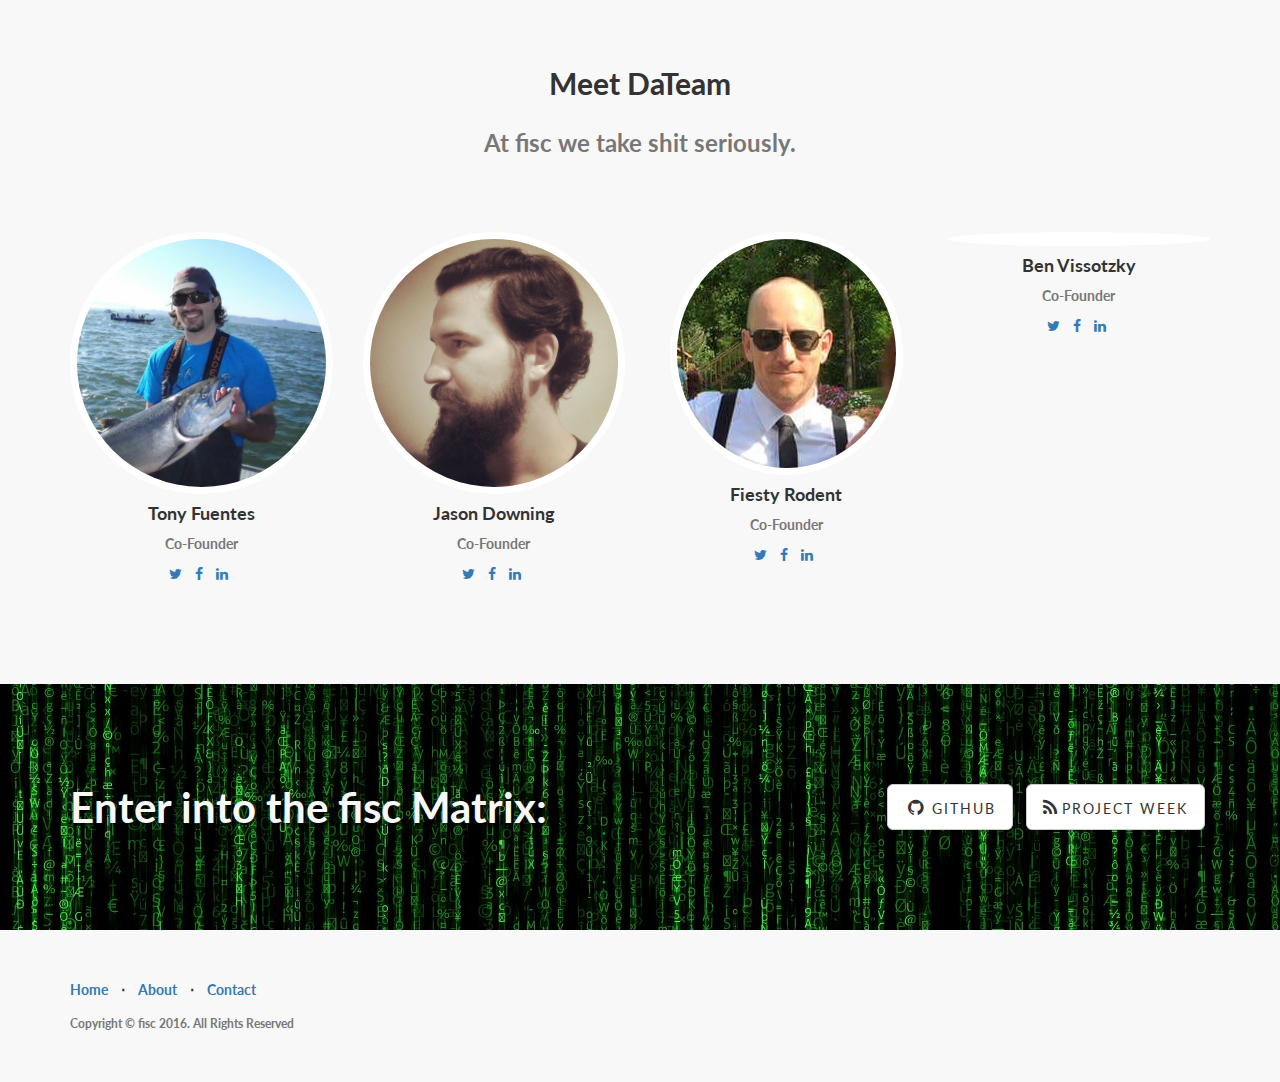
==== commit fe3d3655: "Remove dead files and clean up indents and spacing" ====
--- a/index.html
+++ b/index.html
@@ -1,293 +1,262 @@
 <!DOCTYPE html>
 <html lang="en">
-
-<head>
-  <!-- jQuery -->
-  <script src="js/jquery-3.1.0.js"></script>
-  <!-- Bootstrap Core JavaScript -->
-  <script src="js/bootstrap.min.js"></script>
-  <!-- Main Script File -->
-  <script src="js/data.js"></script>
-  <script src="js/md5.js"></script>
-  <script src="js/scripts.js"></script>
-  <meta charset="utf-8">
-  <meta http-equiv="X-UA-Compatible" content="IE=edge">
-  <meta name="viewport" content="width=device-width, initial-scale=1">
-  <meta name="description" content="">
-  <meta name="author" content="">
-  <title>fisc</title>
-  <!-- Bootstrap Core CSS -->
-  <link href="css/bootstrap.min.css" rel="stylesheet">
-  <!-- Custom CSS -->
-  <link href="css/master.css" rel="stylesheet">
-  <!-- Custom Fonts -->
-  <link href="font-awesome/css/font-awesome.min.css" rel="stylesheet" type="text/css">
-  <link href="https://fonts.googleapis.com/css?family=Lato:300,400,700,300italic,400italic,700italic" rel="stylesheet" type="text/css">
-</head>
-<body>
-
-  <!-- Navigation -->
-  <nav class="navbar navbar-default navbar-fixed-top topnav" role="navigation">
-    <div class="container topnav">
-      <div class="navbar-header">
-        <a class="navbar-brand topnav" href="index.html">fisc</a>
-      </div>
-      <div class="collapse navbar-collapse" id="bs-example-navbar-collapse-1">
-        <ul class="nav navbar-nav navbar-right">
-          <li id="goToLogin">
-            <a class="button">Sign In</a>
-          </li>
-        </ul>
-      </div>
-    </div>
-  </nav>
-
-  <!-- Header -->
-  <a name="about"></a>
-  <div class="intro-header">
-    <div class="container">
-
-      <div id="introrow" class="row">
-        <div class="col-lg-12">
-          <div class="intro-message" id="header-text">
-            <h1 id="fisc">fisc</h1>
-            <h3>A PERSONAL ACCOUNT LEDGER</h3>
-            <hr class="intro-divider">
-            <ul class="list-inline intro-social-buttons">
-              <li>
-                <a href="#about" class="btn btn-default btn-lg"><i class="fa fa-pie-chart" aria-hidden="true"></i> <span class="network-name"> About</span></a>
-              </li>
-              <li>
-                <a href="#team" class="btn btn-default btn-lg"><i class="fa fa-users" aria-hidden="true"></i></i> <span class="network-name"> Team</span></a>
-              </li>
-            </ul>
-          </div>
-        </div>
-      </div>
-    </div>
-
-    <div container>
-      <div id="loginrow" class="row">
-        <div class="col-sm-6 col-md-4 col-md-offset-4">
-          <div class="account-wall">
-
-            <ul class="tab">
-              <li><a href="#" class="tablinks" onclick="revealLogin(event, 'login')">Login</a></li>
-              <li><a href="#" class="tablinks" onclick="revealLogin(event, 'register')">Register</a></li>
-            </ul>
-
-            <div id="login" class="tabcontent">
-              <form id="account-login" class="form-signin">
-                <input id="account-login-username" type="text" class="form-control" placeholder="Username" required autofocus>
-                <input id="account-login-password" type="password" class="form-control" placeholder="Password" required>
-                <hr><a id="loginSubmit" class="btn btn-lg btn-primary btn-block" type:"submit" role="button">Sign In</a>
-              </form>
-            </div>
-
-            <div id="register" class="tabcontent">
-              <form id="account-creator" class="form-signin" autocomplete="off">
-                <label for="userCreate">Choose a username and password: </label>
-                <input id="new-username" type="text" name="username" class="form-control" placeholder="New Username" required autofocus>
-                <input id="new-password" type="password" class="form-control" placeholder="New Password" required>
-                <br><label for="new-first">First Name: </label>
-                <input id="new-first" type="text" class="form-control" placeholder="required" required>
-                <br><label for="new-last">Last Name: </label>
-                <input id="new-last" type="text" class="form-control" placeholder="required" required>
-                <br><label for="new-email">Email Address: </label>
-                <input id="new-email" type="text" class="form-control" placeholder="required" required>
-                <br><label for="new-address">Address: </label><br>
-                <input id="new-street" type="text" class="form-control" placeholder="Street Address">
-                <input id="new-city" type="text" class="form-control" placeholder="City">
-                <input id="new-state" type="text" class="form-control" placeholder="State">
-                <input id="new-zip" type="text" class="form-control" placeholder="Zip Code">
-                <hr><a id="registerSubmit" class="btn btn-lg btn-primary btn-block" type:"submit" role="button">Sign Up</a>
-              </form>
-            </div>
-
-          </div>
-        </div>
-      </div>
-    </div>
-
-    <!-- /.container -->
-  </div>
-  <!-- /.intro-header -->
-
-  <!-- Page Content -->
-
-  <a  name="services"></a>
-  <div class="content-section-a">
-
-    <div id="about" class="container">
-      <div class="row">
-        <div class="col-lg-5 col-sm-6">
-          <hr class="section-heading-spacer">
-          <div class="clearfix"></div>
-          <h2 class="section-heading">Keep track of your spending<br>and take control of your money</h2>
-          <p class="lead">The key to any financial success is ensuring you know where your money is and where it's going. fisc makes this simple by allowing you to log all your transactions so a dollar is never lost</p>
-        </div>
-        <div class="col-lg-5 col-lg-offset-2 col-sm-6">
-          <img class="img-responsive" src="img/log.jpg" alt="">
-        </div>
-      </div>
-    </div>
-    <!-- /.container -->
-
-  </div>
-  <!-- /.content-section-a -->
-
-  <div class="content-section-b">
-
-    <div class="container">
-
-      <div class="row">
-        <div class="col-lg-5 col-lg-offset-1 col-sm-push-6  col-sm-6">
-          <hr class="section-heading-spacer">
-          <div class="clearfix"></div>
-          <h2 class="section-heading">Unlock the insights of your spending<br>using fisc's analyitics</h2>
-          <p class="lead">Turn your ledger into a financial dashboard with our feature rich charts and tables. This shows you the trends and reltionships within your accounts with just a click of a mouse.</p>
-        </div>
-        <div class="col-lg-5 col-sm-pull-6  col-sm-6">
-          <img class="img-responsive" src="img/graph.jpg" alt="">
-        </div>
-      </div>
-
-    </div>
-    <!-- /.container -->
-
-  </div>
-  <!-- /.content-section-b -->
-
-  <div id="team" class="content-section-a">
-
-    <div class="container">
-
-      <div class="row">
-        <div class="col-lg-12 text-center">
-          <h2 class="section-heading">Meet DaTeam</h2>
-          <h3 class="section-subheading text-muted">At fisc we take shit seriously.</h3>
-        </div>
-      </div>
-      <div class="row">
-        <div class="col-sm-3">
-          <div class="team-member">
-            <img src="img/tony.JPG" class="img-responsive img-circle" alt="">
-            <h4>Tony Fuentes</h4>
-            <p class="text-muted">Co-Founder</p>
-            <ul class="list-inline social-buttons">
-              <li><a href="#"><i class="fa fa-twitter"></i></a>
-              </li>
-              <li><a href="#"><i class="fa fa-facebook"></i></a>
-              </li>
-              <li><a href="#"><i class="fa fa-linkedin"></i></a>
-              </li>
-            </ul>
-          </div>
-        </div>
-        <div class="col-sm-3">
-          <div class="team-member">
-            <img src="img/civilwar.jpg" class="img-responsive img-circle" alt="">
-            <h4>Jason Downing</h4>
-            <p class="text-muted">Co-Founder</p>
-            <ul class="list-inline social-buttons">
-              <li><a href="#"><i class="fa fa-twitter"></i></a>
-              </li>
-              <li><a href="#"><i class="fa fa-facebook"></i></a>
-              </li>
-              <li><a href="#"><i class="fa fa-linkedin"></i></a>
-              </li>
-            </ul>
-          </div>
-        </div>
-        <div class="col-sm-3">
-          <div class="team-member">
-            <img src="img/matt.jpg" class="img-responsive img-circle" alt="">
-            <h4>Feisty Rodent</h4>
-            <p class="text-muted">Co-Founder</p>
-            <ul class="list-inline social-buttons">
-              <li><a href="#"><i class="fa fa-twitter"></i></a>
-              </li>
-              <li><a href="#"><i class="fa fa-facebook"></i></a>
-              </li>
-              <li><a href="#"><i class="fa fa-linkedin"></i></a>
-              </li>
-            </ul>
-          </div>
-        </div>
-        <div class="col-sm-3">
-          <div class="team-member">
-            <img src="img/ben.jpg" class="img-responsive img-circle" alt="">
-            <h4>Ben Vissotzky</h4>
-            <p class="text-muted">Co-Founder</p>
-            <ul class="list-inline social-buttons">
-              <li><a href="#"><i class="fa fa-twitter"></i></a>
-              </li>
-              <li><a href="#"><i class="fa fa-facebook"></i></a>
-              </li>
-              <li><a href="#"><i class="fa fa-linkedin"></i></a>
-              </li>
-            </ul>
-          </div>
-        </div>
-      </div>
-
-    </div>
-    <!-- /.container -->
-
-  </div>
-  <!-- /.content-section-a -->
-
-  <a  name="contact"></a>
-  <div class="banner">
-
-    <div class="container">
-
-      <div class="row">
-        <div class="col-lg-6">
-          <h2>Enter into the fisc Matrix:</h2>
-        </div>
-        <div class="col-lg-6">
-          <ul class="list-inline banner-social-buttons">
-            <li>
-              <a href="https://github.com/downingforce" class="btn btn-default btn-lg"><i class="fa fa-github fa-fw"></i> <span class="network-name">Github</span></a>
-            </li>
-            <li>
-              <a href="https://www.learnhowtoprogram.com/intro-to-programming/team-week-5cb396b3-bace-46aa-83a6-b53aeecb9cd2" class="btn btn-default btn-lg"><i class="fa fa-rss" aria-hidden="true"></i> <span class="network-name"> Project Week</span></a>
+  <head>
+    <!-- jQuery -->
+    <script src="js/jquery-3.1.0.js"></script>
+    <!-- Bootstrap Core JavaScript -->
+    <script src="js/bootstrap.min.js"></script>
+    <!-- Main Script File -->
+    <script src="js/data.js"></script>
+    <script src="js/md5.js"></script>
+    <script src="js/scripts.js"></script>
+    <meta charset="utf-8">
+    <meta http-equiv="X-UA-Compatible" content="IE=edge">
+    <meta name="viewport" content="width=device-width, initial-scale=1">
+    <meta name="description" content="">
+    <meta name="author" content="">
+    <title>fisc</title>
+    <!-- Bootstrap Core CSS -->
+    <link href="css/bootstrap.min.css" rel="stylesheet">
+    <!-- Custom CSS -->
+    <link href="css/master.css" rel="stylesheet">
+    <!-- Custom Fonts -->
+    <link href="font-awesome/css/font-awesome.min.css" rel="stylesheet" type="text/css">
+    <link href="https://fonts.googleapis.com/css?family=Lato:300,400,700,300italic,400italic,700italic" rel="stylesheet" type="text/css">
+  </head>
+  <body>
+    <!-- Navigation -->
+    <nav class="navbar navbar-default navbar-fixed-top topnav" role="navigation">
+      <div class="container topnav">
+        <div class="navbar-header">
+          <a class="navbar-brand topnav" href="index.html">fisc</a>
+        </div>
+        <div class="collapse navbar-collapse" id="bs-example-navbar-collapse-1">
+          <ul class="nav navbar-nav navbar-right">
+            <li id="goToLogin">
+              <a class="button">Sign In</a>
             </li>
           </ul>
         </div>
       </div>
+    </nav>
+    <!-- Header -->
+    <a name="about"></a>
+    <div class="intro-header">
+      <div class="container">
+        <div id="introrow" class="row">
+          <div class="col-lg-12">
+            <div class="intro-message" id="header-text">
+              <h1 id="fisc">fisc</h1>
+              <h3>A PERSONAL ACCOUNT LEDGER</h3>
+              <hr class="intro-divider">
+              <ul class="list-inline intro-social-buttons">
+                <li>
+                  <a href="#about" class="btn btn-default btn-lg"><i class="fa fa-pie-chart" aria-hidden="true"></i> <span class="network-name"> About</span></a>
+                </li>
+                <li>
+                  <a href="#team" class="btn btn-default btn-lg"><i class="fa fa-users" aria-hidden="true"></i></i> <span class="network-name"> Team</span></a>
+                </li>
+              </ul>
+            </div>
+          </div>
+        </div>
+      </div>
+      <div container>
+        <div id="loginrow" class="row">
+          <div class="col-sm-6 col-md-4 col-md-offset-4">
+            <div class="account-wall">
+              <ul class="tab">
+                <li><a href="#" class="tablinks" onclick="revealLogin(event, 'login')">Login</a></li>
+                <li><a href="#" class="tablinks" onclick="revealLogin(event, 'register')">Register</a></li>
+              </ul>
+              <div id="login" class="tabcontent">
+                <form id="account-login" class="form-signin">
+                  <input id="account-login-username" type="text" class="form-control" placeholder="Username" required autofocus>
+                  <input id="account-login-password" type="password" class="form-control" placeholder="Password" required>
+                  <hr><a id="loginSubmit" class="btn btn-lg btn-primary btn-block" type:"submit" role="button">Sign In</a>
+                </form>
+              </div>
+              <div id="register" class="tabcontent">
+                <form id="account-creator" class="form-signin" autocomplete="off">
+                  <label for="userCreate">Choose a username and password: </label>
+                  <input id="new-username" type="text" name="username" class="form-control" placeholder="New Username" required autofocus>
+                  <input id="new-password" type="password" class="form-control" placeholder="New Password" required>
+                  <br><label for="new-first">First Name: </label>
+                  <input id="new-first" type="text" class="form-control" placeholder="required" required>
+                  <br><label for="new-last">Last Name: </label>
+                  <input id="new-last" type="text" class="form-control" placeholder="required" required>
+                  <br><label for="new-email">Email Address: </label>
+                  <input id="new-email" type="text" class="form-control" placeholder="required" required>
+                  <br><label for="new-address">Address: </label><br>
+                  <input id="new-street" type="text" class="form-control" placeholder="Street Address">
+                  <input id="new-city" type="text" class="form-control" placeholder="City">
+                  <input id="new-state" type="text" class="form-control" placeholder="State">
+                  <input id="new-zip" type="text" class="form-control" placeholder="Zip Code">
+                  <hr><a id="registerSubmit" class="btn btn-lg btn-primary btn-block" type:"submit" role="button">Sign Up</a>
+                </form>
+              </div>
 
-    </div>
-    <!-- /.container -->
-
-  </div>
-  <!-- /.banner -->
-
-  <!-- Footer -->
-  <footer>
-    <div class="container">
-      <div class="row">
-        <div class="col-lg-12">
-          <ul class="list-inline">
-            <li>
-              <a href="#">Home</a>
-            </li>
-            <li class="footer-menu-divider">&sdot;</li>
-            <li>
-              <a href="#about">About</a>
-            </li>
-            <li class="footer-menu-divider">&sdot;</li>
-            <li>
-              <a href="#contact">Contact</a>
-            </li>
-          </ul>
-          <p class="copyright text-muted small">Copyright &copy; fisc 2016. All Rights Reserved</p>
-        </div>
-      </div>
-    </div>
-  </footer>
-
-</body>
-
+            </div>
+          </div>
+        </div>
+      </div>
+      <!-- /.container -->
+    </div>
+    <!-- /.intro-header -->
+    <!-- Page Content -->
+    <a  name="services"></a>
+    <div class="content-section-a">
+      <div id="about" class="container">
+        <div class="row">
+          <div class="col-lg-5 col-sm-6">
+            <hr class="section-heading-spacer">
+            <div class="clearfix"></div>
+            <h2 class="section-heading">Keep track of your spending<br>and take control of your money</h2>
+            <p class="lead">The key to any financial success is ensuring you know where your money is and where it's going. fisc makes this simple by allowing you to log all your transactions so a dollar is never lost</p>
+          </div>
+          <div class="col-lg-5 col-lg-offset-2 col-sm-6">
+            <img class="img-responsive" src="img/log.jpg" alt="">
+          </div>
+        </div>
+      </div>
+      <!-- /.container -->
+    </div>
+    <!-- /.content-section-a -->
+    <div class="content-section-b">
+      <div class="container">
+        <div class="row">
+          <div class="col-lg-5 col-lg-offset-1 col-sm-push-6  col-sm-6">
+            <hr class="section-heading-spacer">
+            <div class="clearfix"></div>
+            <h2 class="section-heading">Unlock the insights of your spending<br>using fisc's analyitics</h2>
+            <p class="lead">Turn your ledger into a financial dashboard with our feature rich charts and tables. This shows you the trends and reltionships within your accounts with just a click of a mouse.</p>
+          </div>
+          <div class="col-lg-5 col-sm-pull-6  col-sm-6">
+            <img class="img-responsive" src="img/graph.jpg" alt="">
+          </div>
+        </div>
+      </div>
+      <!-- /.container -->
+    </div>
+    <!-- /.content-section-b -->
+    <div id="team" class="content-section-a">
+      <div class="container">
+        <div class="row">
+          <div class="col-lg-12 text-center">
+            <h2 class="section-heading">Meet DaTeam</h2>
+            <h3 class="section-subheading text-muted">At fisc we take shit seriously.</h3>
+          </div>
+        </div>
+        <div class="row">
+          <div class="col-sm-3">
+            <div class="team-member">
+              <img src="img/tony.JPG" class="img-responsive img-circle" alt="">
+              <h4>Tony Fuentes</h4>
+              <p class="text-muted">Co-Founder</p>
+              <ul class="list-inline social-buttons">
+                <li><a href="#"><i class="fa fa-twitter"></i></a>
+                </li>
+                <li><a href="#"><i class="fa fa-facebook"></i></a>
+                </li>
+                <li><a href="#"><i class="fa fa-linkedin"></i></a>
+                </li>
+              </ul>
+            </div>
+          </div>
+          <div class="col-sm-3">
+            <div class="team-member">
+              <img src="img/civilwar.jpg" class="img-responsive img-circle" alt="">
+              <h4>Jason Downing</h4>
+              <p class="text-muted">Co-Founder</p>
+              <ul class="list-inline social-buttons">
+                <li><a href="#"><i class="fa fa-twitter"></i></a>
+                </li>
+                <li><a href="#"><i class="fa fa-facebook"></i></a>
+                </li>
+                <li><a href="#"><i class="fa fa-linkedin"></i></a>
+                </li>
+              </ul>
+            </div>
+          </div>
+          <div class="col-sm-3">
+            <div class="team-member">
+              <img src="img/matt.jpg" class="img-responsive img-circle" alt="">
+              <h4>Fiesty Rodent</h4>
+              <p class="text-muted">Co-Founder</p>
+              <ul class="list-inline social-buttons">
+                <li><a href="#"><i class="fa fa-twitter"></i></a>
+                </li>
+                <li><a href="#"><i class="fa fa-facebook"></i></a>
+                </li>
+                <li><a href="#"><i class="fa fa-linkedin"></i></a>
+                </li>
+              </ul>
+            </div>
+          </div>
+          <div class="col-sm-3">
+            <div class="team-member">
+              <img src="img/ben.jpg" class="img-responsive img-circle" alt="">
+              <h4>Ben Vissotzky</h4>
+              <p class="text-muted">Co-Founder</p>
+              <ul class="list-inline social-buttons">
+                <li><a href="#"><i class="fa fa-twitter"></i></a>
+                </li>
+                <li><a href="#"><i class="fa fa-facebook"></i></a>
+                </li>
+                <li><a href="#"><i class="fa fa-linkedin"></i></a>
+                </li>
+              </ul>
+            </div>
+          </div>
+        </div>
+      </div>
+      <!-- /.container -->
+    </div>
+    <!-- /.content-section-a -->
+    <a  name="contact"></a>
+    <div class="banner">
+      <div class="container">
+        <div class="row">
+          <div class="col-lg-6">
+            <h2>Enter into the fisc Matrix:</h2>
+          </div>
+          <div class="col-lg-6">
+            <ul class="list-inline banner-social-buttons">
+              <li>
+                <a href="https://github.com/downingforce" class="btn btn-default btn-lg"><i class="fa fa-github fa-fw"></i> <span class="network-name">Github</span></a>
+              </li>
+              <li>
+                <a href="https://www.learnhowtoprogram.com/intro-to-programming/team-week-5cb396b3-bace-46aa-83a6-b53aeecb9cd2" class="btn btn-default btn-lg"><i class="fa fa-rss" aria-hidden="true"></i> <span class="network-name"> Project Week</span></a>
+              </li>
+            </ul>
+          </div>
+        </div>
+      </div>
+      <!-- /.container -->
+    </div>
+    <!-- /.banner -->
+    <!-- Footer -->
+    <footer>
+      <div class="container">
+        <div class="row">
+          <div class="col-lg-12">
+            <ul class="list-inline">
+              <li>
+                <a href="#">Home</a>
+              </li>
+              <li class="footer-menu-divider">&sdot;</li>
+              <li>
+                <a href="#about">About</a>
+              </li>
+              <li class="footer-menu-divider">&sdot;</li>
+              <li>
+                <a href="#contact">Contact</a>
+              </li>
+            </ul>
+            <p class="copyright text-muted small">Copyright &copy; fisc 2016. All Rights Reserved</p>
+          </div>
+        </div>
+      </div>
+    </footer>
+  </body>
 </html>
--- a/css/master.css
+++ b/css/master.css
@@ -1,10 +1,10 @@
 /* ****** LOGIN ****** */
 
 ul.tab {
-    list-style-type: none;
-    margin: 0;
-    padding: 0;
-    overflow: hidden;
+  list-style-type: none;
+  margin: 0;
+  padding: 0;
+  overflow: hidden;
 }
 
 /* Float the list items side by side */
@@ -12,13 +12,13 @@
 
 /* Style the links inside the list items */
 ul.tab li a {
-    display: inline-block;
-    color: black;
-    text-align: center;
-    padding: 14px 16px;
-    text-decoration: none;
-    transition: 0.3s;
-    font-size: 17px;
+  display: inline-block;
+  color: black;
+  text-align: center;
+  padding: 14px 16px;
+  text-decoration: none;
+  transition: 0.3s;
+  font-size: 17px;
 }
 
 /* Change background color of links on hover */
@@ -32,28 +32,28 @@
 }
 
 .form-signin {
-    max-width: 330px;
-    padding: 15px;
-    margin: 0 auto;
+  max-width: 330px;
+  padding: 15px;
+  margin: 0 auto;
 }
 
 .form-signin .form-signin-heading, .form-signin .checkbox {
-    margin-bottom: 10px;
+  margin-bottom: 10px;
 }
 
 .form-signin .checkbox {
-    font-weight: normal;
+  font-weight: normal;
 }
 
 .form-signin .form-control {
-    position: relative;
-    font-size: 16px;
-    text-align: left;
-    height: auto;
-    padding: 10px;
-    -webkit-box-sizing: border-box;
-    -moz-box-sizing: border-box;
-    box-sizing: border-box;
+  position: relative;
+  font-size: 16px;
+  text-align: left;
+  height: auto;
+  padding: 10px;
+  -webkit-box-sizing: border-box;
+  -moz-box-sizing: border-box;
+  box-sizing: border-box;
 }
 
 .form-signin .form-control:focus {
@@ -118,7 +118,7 @@
 h4,
 h5,
 h6 {
-font-family: "Lato","Helvetica Neue",Helvetica,Arial,sans-serif;
+  font-family: "Lato","Helvetica Neue",Helvetica,Arial,sans-serif;
   font-weight: 700;
 }
 
@@ -127,7 +127,7 @@
 }
 
 #register label {
-font-family: "Lato","Helvetica Neue",Helvetica,Arial,sans-serif;
+  font-family: "Lato","Helvetica Neue",Helvetica,Arial,sans-serif;
   font-size: 17px;
   color: black;
   text-align: left;
@@ -176,118 +176,118 @@
 }
 
 @media(max-width:767px) {
-    .intro-message {
-        padding-bottom: 15%;
-    }
-
-    .intro-message > h1 {
-        font-size: 3em;
-    }
-
-    ul.intro-social-buttons > li {
-        display: block;
-        margin-bottom: 20px;
-        padding: 0;
-    }
-
-    ul.intro-social-buttons > li:last-child {
-        margin-bottom: 0;
-    }
-
-    .intro-divider {
-        width: 100%;
-    }
+  .intro-message {
+    padding-bottom: 15%;
+  }
+
+  .intro-message > h1 {
+    font-size: 3em;
+  }
+
+  ul.intro-social-buttons > li {
+    display: block;
+    margin-bottom: 20px;
+    padding: 0;
+  }
+
+  ul.intro-social-buttons > li:last-child {
+    margin-bottom: 0;
+  }
+
+  .intro-divider {
+    width: 100%;
+  }
 }
 
 .network-name {
-    text-transform: uppercase;
-    font-size: 14px;
-    font-weight: 400;
-    letter-spacing: 2px;
+  text-transform: uppercase;
+  font-size: 14px;
+  font-weight: 400;
+  letter-spacing: 2px;
 }
 
 .content-section-a {
-    padding: 50px 0;
-    background-color: #f8f8f8;
+  padding: 50px 0;
+  background-color: #f8f8f8;
 }
 
 .content-section-b {
-    padding: 50px 0;
-    border-top: 1px solid #e7e7e7;
-    border-bottom: 1px solid #e7e7e7;
+  padding: 50px 0;
+  border-top: 1px solid #e7e7e7;
+  border-bottom: 1px solid #e7e7e7;
 }
 
 .section-heading {
-    margin-bottom: 30px;
+  margin-bottom: 30px;
 }
 
 .section-heading-spacer {
+  float: left;
+  width: 200px;
+  border-top: 3px solid #e7e7e7;
+}
+
+.banner {
+  padding: 100px 0;
+  color: #f8f8f8;
+  background: url(../img/matrix.jpg) no-repeat center center;
+  background-size: cover;
+}
+
+.banner h2 {
+  margin: 0;
+  text-shadow: 2px 2px 3px rgba(0,0,0,0.6);
+  font-size: 3em;
+}
+
+.banner ul {
+  margin-bottom: 0;
+}
+
+.banner-social-buttons {
+  float: right;
+  margin-top: 0;
+}
+
+@media(max-width:1199px) {
+  ul.banner-social-buttons {
     float: left;
-    width: 200px;
-    border-top: 3px solid #e7e7e7;
-}
-
-.banner {
-    padding: 100px 0;
-    color: #f8f8f8;
-    background: url(../img/matrix.jpg) no-repeat center center;
-    background-size: cover;
-}
-
-.banner h2 {
+    margin-top: 15px;
+  }
+}
+
+@media(max-width:767px) {
+  .banner h2 {
     margin: 0;
     text-shadow: 2px 2px 3px rgba(0,0,0,0.6);
     font-size: 3em;
-}
-
-.banner ul {
+  }
+
+  ul.banner-social-buttons > li {
+    display: block;
+    margin-bottom: 20px;
+    padding: 0;
+  }
+
+  ul.banner-social-buttons > li:last-child {
     margin-bottom: 0;
-}
-
-.banner-social-buttons {
-    float: right;
-    margin-top: 0;
-}
-
-@media(max-width:1199px) {
-    ul.banner-social-buttons {
-        float: left;
-        margin-top: 15px;
-    }
-}
-
-@media(max-width:767px) {
-    .banner h2 {
-        margin: 0;
-        text-shadow: 2px 2px 3px rgba(0,0,0,0.6);
-        font-size: 3em;
-    }
-
-    ul.banner-social-buttons > li {
-        display: block;
-        margin-bottom: 20px;
-        padding: 0;
-    }
-
-    ul.banner-social-buttons > li:last-child {
-        margin-bottom: 0;
-    }
+  }
 }
 
 footer {
-    padding: 50px 0;
-    background-color: #f8f8f8;
+  padding: 50px 0;
+  background-color: #f8f8f8;
 }
 
 p.copyright {
-    margin: 15px 0 0;
+  margin: 15px 0 0;
 }
 
 #account-login, #change-password, #account-creator, #delete-user {
-    display: none;
-    position: relative;
-    padding-top: 20%;
-    padding-bottom: 20%;
+  display: none;
+  position: relative;
+  padding-top: 20%;
+  padding-bottom: 20%;
 }
 
 .user-details {
@@ -301,17 +301,17 @@
 }
 /*Data Table style*/
 table, th, td{
-border: 1px solid black;
+  border: 1px solid black;
 }
 th, td{
-    padding: 15px;
+  padding: 15px;
 }
 th{
-    text-align: left;
-    background-color: lightgreen;
+  text-align: left;
+  background-color: lightgreen;
 }
 table {
-    border-spacing: 5px;
+  border-spacing: 5px;
 }
 
 #update-trans {
@@ -323,7 +323,7 @@
 }
 
 #fisc {
-    color: red;
+  color: red;
 }
 
 #update-trans {
@@ -335,28 +335,28 @@
 /*For Data Table*/
 
 #transaction-list tr.even:hover {
-	background-color: #ECFFB3;
+  background-color: #ECFFB3;
 }
 
 #transaction-list tr.odd:hover {
-	background-color: #E6FF99;
+  background-color: #E6FF99;
 }
 /*End of Data Table*/
 
 /* ****** Meet Team ****** */
 
 .team-member {
-    text-align: center;
-    margin-bottom: 50px;
+  text-align: center;
+  margin-bottom: 50px;
 }
 
 .team-member img {
-    margin: 0 auto;
-    border: 7px solid white;
+  margin: 0 auto;
+  border: 7px solid white;
 }
 
 .section-subheading {
-    margin-bottom: 75px;
+  margin-bottom: 75px;
 }
 
 #pie-chart {
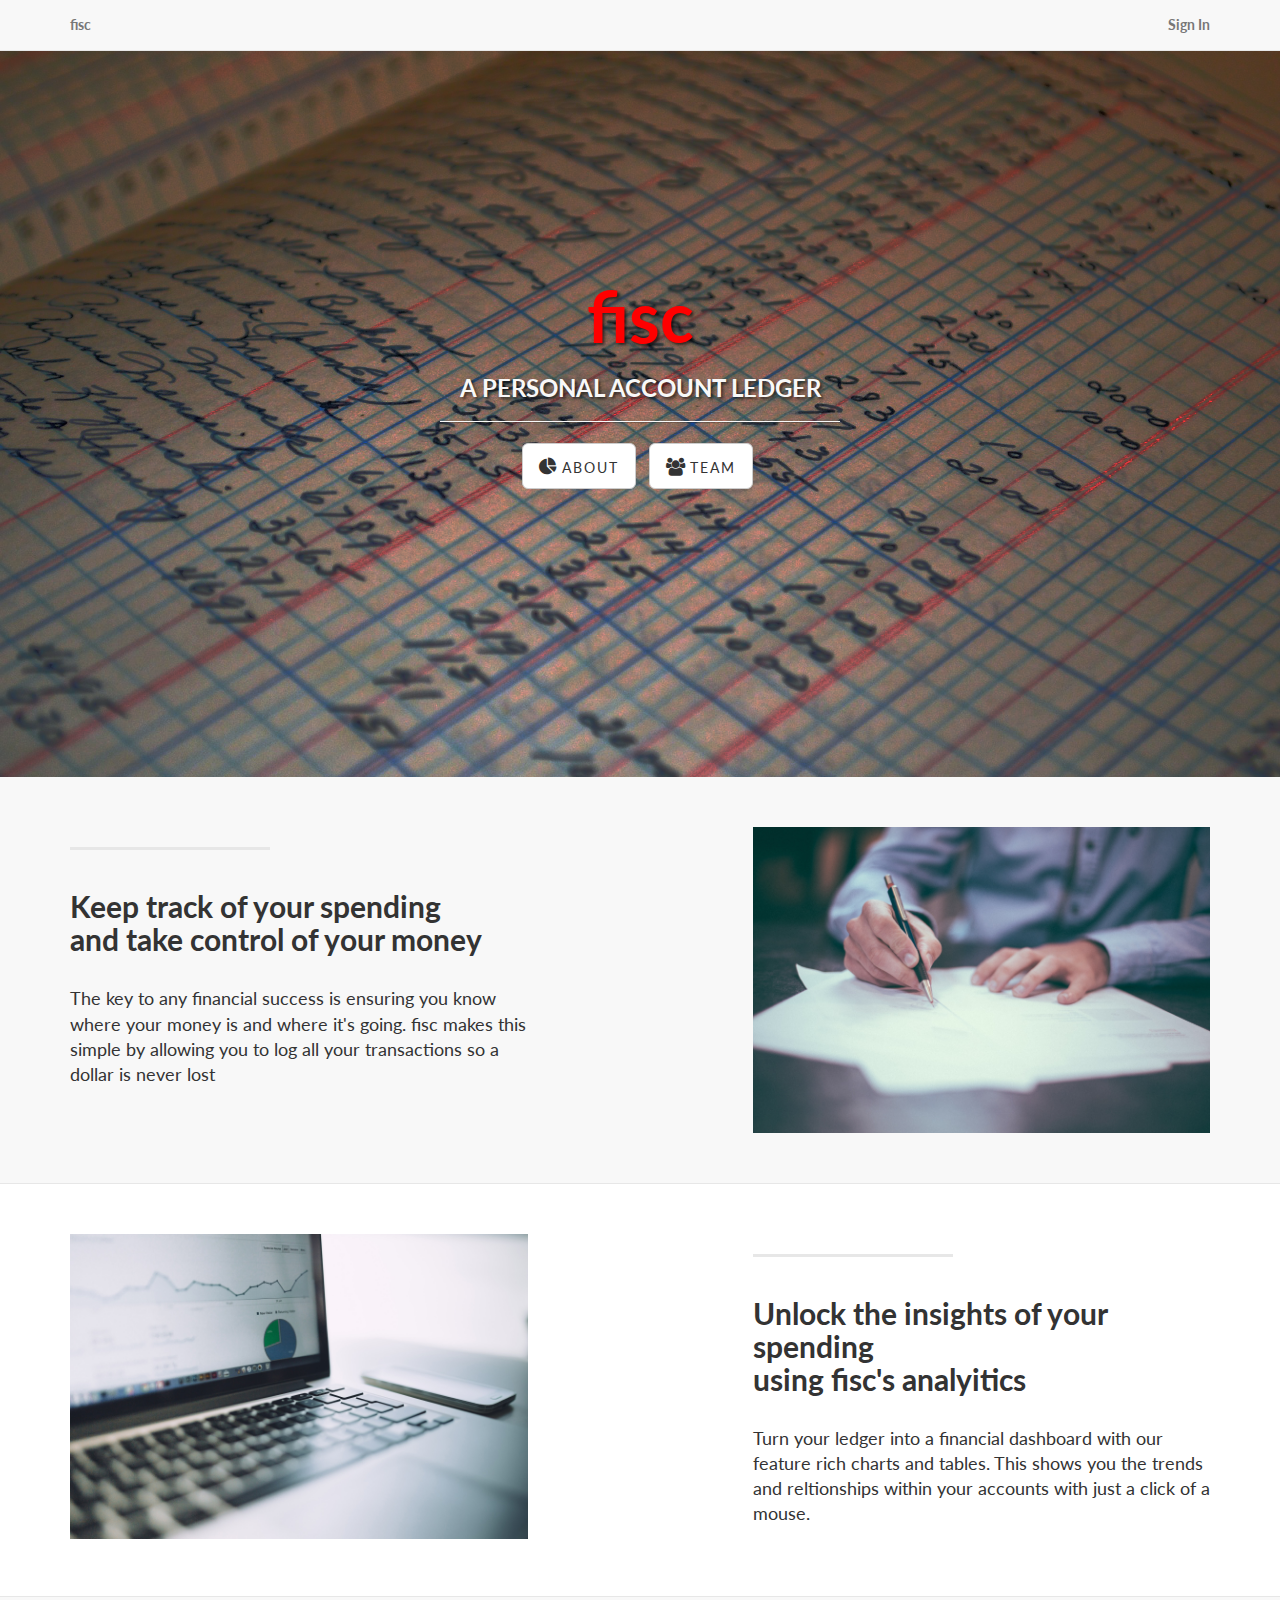
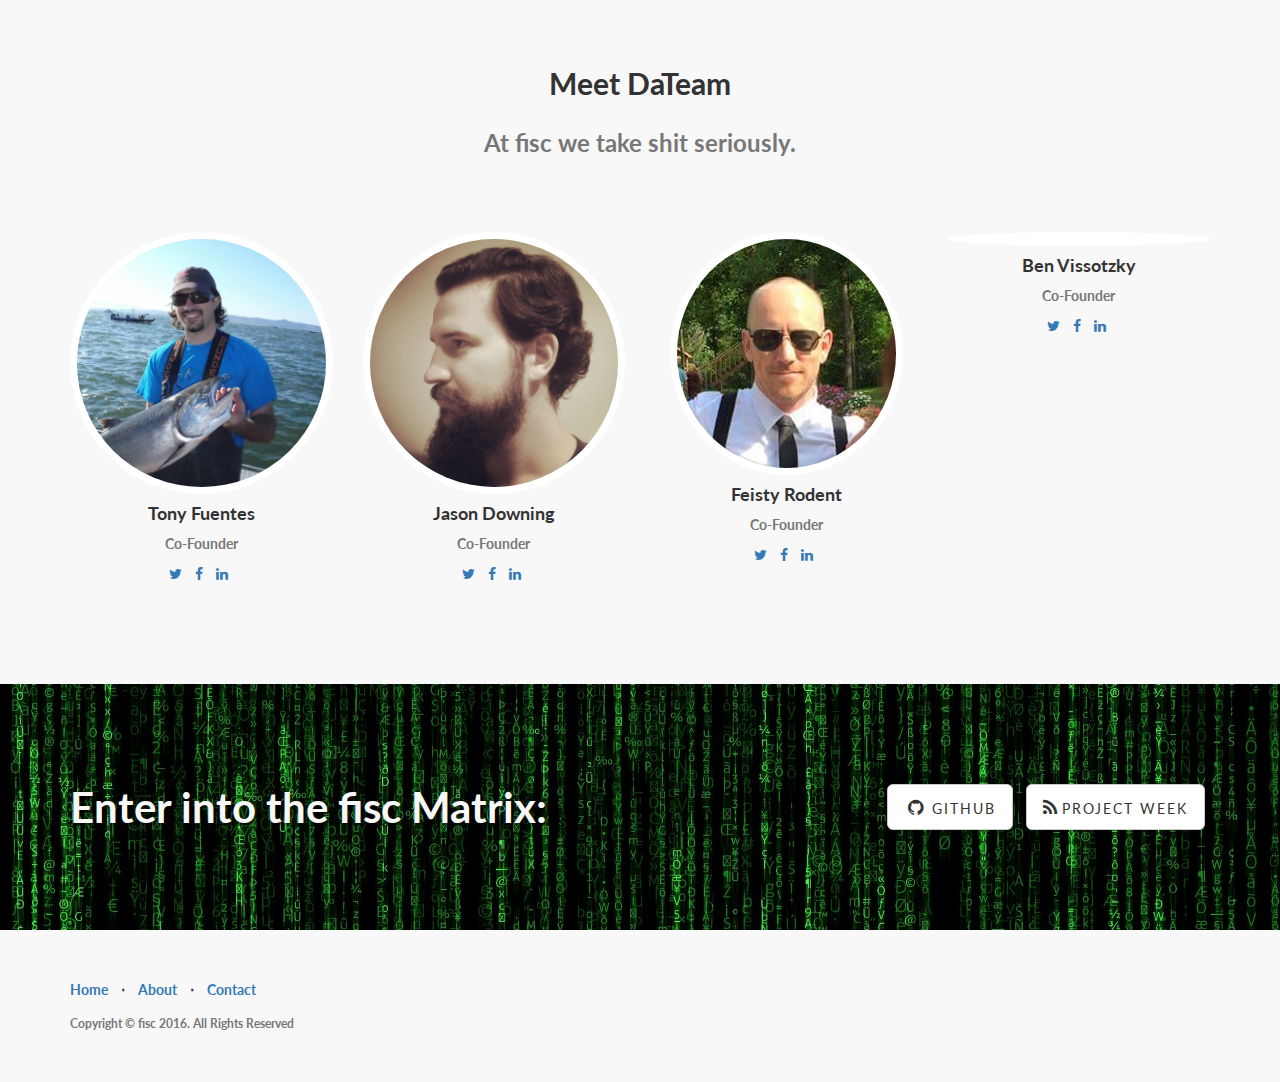
==== commit 164ce6be: "Merge pull request #34 from downingforce/ben2" ====
--- a/index.html
+++ b/index.html
@@ -1,262 +1,293 @@
 <!DOCTYPE html>
 <html lang="en">
-  <head>
-    <!-- jQuery -->
-    <script src="js/jquery-3.1.0.js"></script>
-    <!-- Bootstrap Core JavaScript -->
-    <script src="js/bootstrap.min.js"></script>
-    <!-- Main Script File -->
-    <script src="js/data.js"></script>
-    <script src="js/md5.js"></script>
-    <script src="js/scripts.js"></script>
-    <meta charset="utf-8">
-    <meta http-equiv="X-UA-Compatible" content="IE=edge">
-    <meta name="viewport" content="width=device-width, initial-scale=1">
-    <meta name="description" content="">
-    <meta name="author" content="">
-    <title>fisc</title>
-    <!-- Bootstrap Core CSS -->
-    <link href="css/bootstrap.min.css" rel="stylesheet">
-    <!-- Custom CSS -->
-    <link href="css/master.css" rel="stylesheet">
-    <!-- Custom Fonts -->
-    <link href="font-awesome/css/font-awesome.min.css" rel="stylesheet" type="text/css">
-    <link href="https://fonts.googleapis.com/css?family=Lato:300,400,700,300italic,400italic,700italic" rel="stylesheet" type="text/css">
-  </head>
-  <body>
-    <!-- Navigation -->
-    <nav class="navbar navbar-default navbar-fixed-top topnav" role="navigation">
-      <div class="container topnav">
-        <div class="navbar-header">
-          <a class="navbar-brand topnav" href="index.html">fisc</a>
-        </div>
-        <div class="collapse navbar-collapse" id="bs-example-navbar-collapse-1">
-          <ul class="nav navbar-nav navbar-right">
-            <li id="goToLogin">
-              <a class="button">Sign In</a>
+
+<head>
+  <!-- jQuery -->
+  <script src="js/jquery-3.1.0.js"></script>
+  <!-- Bootstrap Core JavaScript -->
+  <script src="js/bootstrap.min.js"></script>
+  <!-- Main Script File -->
+  <script src="js/data.js"></script>
+  <script src="js/md5.js"></script>
+  <script src="js/scripts.js"></script>
+  <meta charset="utf-8">
+  <meta http-equiv="X-UA-Compatible" content="IE=edge">
+  <meta name="viewport" content="width=device-width, initial-scale=1">
+  <meta name="description" content="">
+  <meta name="author" content="">
+  <title>fisc</title>
+  <!-- Bootstrap Core CSS -->
+  <link href="css/bootstrap.min.css" rel="stylesheet">
+  <!-- Custom CSS -->
+  <link href="css/master.css" rel="stylesheet">
+  <!-- Custom Fonts -->
+  <link href="font-awesome/css/font-awesome.min.css" rel="stylesheet" type="text/css">
+  <link href="https://fonts.googleapis.com/css?family=Lato:300,400,700,300italic,400italic,700italic" rel="stylesheet" type="text/css">
+</head>
+<body>
+
+  <!-- Navigation -->
+  <nav class="navbar navbar-default navbar-fixed-top topnav" role="navigation">
+    <div class="container topnav">
+      <div class="navbar-header">
+        <a class="navbar-brand topnav" href="index.html">fisc</a>
+      </div>
+      <div class="collapse navbar-collapse" id="bs-example-navbar-collapse-1">
+        <ul class="nav navbar-nav navbar-right">
+          <li id="goToLogin">
+            <a class="button">Sign In</a>
+          </li>
+        </ul>
+      </div>
+    </div>
+  </nav>
+
+  <!-- Header -->
+  <a name="about"></a>
+  <div class="intro-header">
+    <div class="container">
+
+      <div id="introrow" class="row">
+        <div class="col-lg-12">
+          <div class="intro-message" id="header-text">
+            <h1 id="fisc">fisc</h1>
+            <h3>A PERSONAL ACCOUNT LEDGER</h3>
+            <hr class="intro-divider">
+            <ul class="list-inline intro-social-buttons">
+              <li>
+                <a href="#about" class="btn btn-default btn-lg"><i class="fa fa-pie-chart" aria-hidden="true"></i> <span class="network-name"> About</span></a>
+              </li>
+              <li>
+                <a href="#team" class="btn btn-default btn-lg"><i class="fa fa-users" aria-hidden="true"></i></i> <span class="network-name"> Team</span></a>
+              </li>
+            </ul>
+          </div>
+        </div>
+      </div>
+    </div>
+
+    <div container>
+      <div id="loginrow" class="row">
+        <div class="col-sm-6 col-md-4 col-md-offset-4">
+          <div class="account-wall">
+
+            <ul class="tab">
+              <li><a href="#" class="tablinks" onclick="revealLogin(event, 'login')">Login</a></li>
+              <li><a href="#" class="tablinks" onclick="revealLogin(event, 'register')">Register</a></li>
+            </ul>
+
+            <div id="login" class="tabcontent">
+              <form id="account-login" class="form-signin">
+                <input id="account-login-username" type="text" class="form-control" placeholder="Username" required autofocus>
+                <input id="account-login-password" type="password" class="form-control" placeholder="Password" required>
+                <hr><a id="loginSubmit" class="btn btn-lg btn-primary btn-block" type:"submit" role="button">Sign In</a>
+              </form>
+            </div>
+
+            <div id="register" class="tabcontent">
+              <form id="account-creator" class="form-signin" autocomplete="off">
+                <label for="userCreate">Choose a username and password: </label>
+                <input id="new-username" type="text" name="username" class="form-control" placeholder="New Username" required autofocus>
+                <input id="new-password" type="password" class="form-control" placeholder="New Password" required>
+                <br><label for="new-first">First Name: </label>
+                <input id="new-first" type="text" class="form-control" placeholder="required" required>
+                <br><label for="new-last">Last Name: </label>
+                <input id="new-last" type="text" class="form-control" placeholder="required" required>
+                <br><label for="new-email">Email Address: </label>
+                <input id="new-email" type="text" class="form-control" placeholder="required" required>
+                <br><label for="new-address">Address: </label><br>
+                <input id="new-street" type="text" class="form-control" placeholder="Street Address">
+                <input id="new-city" type="text" class="form-control" placeholder="City">
+                <input id="new-state" type="text" class="form-control" placeholder="State">
+                <input id="new-zip" type="text" class="form-control" placeholder="Zip Code">
+                <hr><a id="registerSubmit" class="btn btn-lg btn-primary btn-block" type:"submit" role="button">Sign Up</a>
+              </form>
+            </div>
+
+          </div>
+        </div>
+      </div>
+    </div>
+
+    <!-- /.container -->
+  </div>
+  <!-- /.intro-header -->
+
+  <!-- Page Content -->
+
+  <a  name="services"></a>
+  <div class="content-section-a">
+
+    <div id="about" class="container">
+      <div class="row">
+        <div class="col-lg-5 col-sm-6">
+          <hr class="section-heading-spacer">
+          <div class="clearfix"></div>
+          <h2 class="section-heading">Keep track of your spending<br>and take control of your money</h2>
+          <p class="lead">The key to any financial success is ensuring you know where your money is and where it's going. fisc makes this simple by allowing you to log all your transactions so a dollar is never lost</p>
+        </div>
+        <div class="col-lg-5 col-lg-offset-2 col-sm-6">
+          <img class="img-responsive" src="img/log.jpg" alt="">
+        </div>
+      </div>
+    </div>
+    <!-- /.container -->
+
+  </div>
+  <!-- /.content-section-a -->
+
+  <div class="content-section-b">
+
+    <div class="container">
+
+      <div class="row">
+        <div class="col-lg-5 col-lg-offset-1 col-sm-push-6  col-sm-6">
+          <hr class="section-heading-spacer">
+          <div class="clearfix"></div>
+          <h2 class="section-heading">Unlock the insights of your spending<br>using fisc's analyitics</h2>
+          <p class="lead">Turn your ledger into a financial dashboard with our feature rich charts and tables. This shows you the trends and reltionships within your accounts with just a click of a mouse.</p>
+        </div>
+        <div class="col-lg-5 col-sm-pull-6  col-sm-6">
+          <img class="img-responsive" src="img/graph.jpg" alt="">
+        </div>
+      </div>
+
+    </div>
+    <!-- /.container -->
+
+  </div>
+  <!-- /.content-section-b -->
+
+  <div id="team" class="content-section-a">
+
+    <div class="container">
+
+      <div class="row">
+        <div class="col-lg-12 text-center">
+          <h2 class="section-heading">Meet DaTeam</h2>
+          <h3 class="section-subheading text-muted">At fisc we take shit seriously.</h3>
+        </div>
+      </div>
+      <div class="row">
+        <div class="col-sm-3">
+          <div class="team-member">
+            <img src="img/tony.JPG" class="img-responsive img-circle" alt="">
+            <h4>Tony Fuentes</h4>
+            <p class="text-muted">Co-Founder</p>
+            <ul class="list-inline social-buttons">
+              <li><a href="#"><i class="fa fa-twitter"></i></a>
+              </li>
+              <li><a href="#"><i class="fa fa-facebook"></i></a>
+              </li>
+              <li><a href="#"><i class="fa fa-linkedin"></i></a>
+              </li>
+            </ul>
+          </div>
+        </div>
+        <div class="col-sm-3">
+          <div class="team-member">
+            <img src="img/civilwar.jpg" class="img-responsive img-circle" alt="">
+            <h4>Jason Downing</h4>
+            <p class="text-muted">Co-Founder</p>
+            <ul class="list-inline social-buttons">
+              <li><a href="#"><i class="fa fa-twitter"></i></a>
+              </li>
+              <li><a href="#"><i class="fa fa-facebook"></i></a>
+              </li>
+              <li><a href="#"><i class="fa fa-linkedin"></i></a>
+              </li>
+            </ul>
+          </div>
+        </div>
+        <div class="col-sm-3">
+          <div class="team-member">
+            <img src="img/matt.jpg" class="img-responsive img-circle" alt="">
+            <h4>Feisty Rodent</h4>
+            <p class="text-muted">Co-Founder</p>
+            <ul class="list-inline social-buttons">
+              <li><a href="#"><i class="fa fa-twitter"></i></a>
+              </li>
+              <li><a href="#"><i class="fa fa-facebook"></i></a>
+              </li>
+              <li><a href="#"><i class="fa fa-linkedin"></i></a>
+              </li>
+            </ul>
+          </div>
+        </div>
+        <div class="col-sm-3">
+          <div class="team-member">
+            <img src="img/ben.jpg" class="img-responsive img-circle" alt="">
+            <h4>Ben Vissotzky</h4>
+            <p class="text-muted">Co-Founder</p>
+            <ul class="list-inline social-buttons">
+              <li><a href="#"><i class="fa fa-twitter"></i></a>
+              </li>
+              <li><a href="#"><i class="fa fa-facebook"></i></a>
+              </li>
+              <li><a href="#"><i class="fa fa-linkedin"></i></a>
+              </li>
+            </ul>
+          </div>
+        </div>
+      </div>
+
+    </div>
+    <!-- /.container -->
+
+  </div>
+  <!-- /.content-section-a -->
+
+  <a  name="contact"></a>
+  <div class="banner">
+
+    <div class="container">
+
+      <div class="row">
+        <div class="col-lg-6">
+          <h2>Enter into the fisc Matrix:</h2>
+        </div>
+        <div class="col-lg-6">
+          <ul class="list-inline banner-social-buttons">
+            <li>
+              <a href="https://github.com/downingforce" class="btn btn-default btn-lg"><i class="fa fa-github fa-fw"></i> <span class="network-name">Github</span></a>
+            </li>
+            <li>
+              <a href="https://www.learnhowtoprogram.com/intro-to-programming/team-week-5cb396b3-bace-46aa-83a6-b53aeecb9cd2" class="btn btn-default btn-lg"><i class="fa fa-rss" aria-hidden="true"></i> <span class="network-name"> Project Week</span></a>
             </li>
           </ul>
         </div>
       </div>
-    </nav>
-    <!-- Header -->
-    <a name="about"></a>
-    <div class="intro-header">
-      <div class="container">
-        <div id="introrow" class="row">
-          <div class="col-lg-12">
-            <div class="intro-message" id="header-text">
-              <h1 id="fisc">fisc</h1>
-              <h3>A PERSONAL ACCOUNT LEDGER</h3>
-              <hr class="intro-divider">
-              <ul class="list-inline intro-social-buttons">
-                <li>
-                  <a href="#about" class="btn btn-default btn-lg"><i class="fa fa-pie-chart" aria-hidden="true"></i> <span class="network-name"> About</span></a>
-                </li>
-                <li>
-                  <a href="#team" class="btn btn-default btn-lg"><i class="fa fa-users" aria-hidden="true"></i></i> <span class="network-name"> Team</span></a>
-                </li>
-              </ul>
-            </div>
-          </div>
-        </div>
-      </div>
-      <div container>
-        <div id="loginrow" class="row">
-          <div class="col-sm-6 col-md-4 col-md-offset-4">
-            <div class="account-wall">
-              <ul class="tab">
-                <li><a href="#" class="tablinks" onclick="revealLogin(event, 'login')">Login</a></li>
-                <li><a href="#" class="tablinks" onclick="revealLogin(event, 'register')">Register</a></li>
-              </ul>
-              <div id="login" class="tabcontent">
-                <form id="account-login" class="form-signin">
-                  <input id="account-login-username" type="text" class="form-control" placeholder="Username" required autofocus>
-                  <input id="account-login-password" type="password" class="form-control" placeholder="Password" required>
-                  <hr><a id="loginSubmit" class="btn btn-lg btn-primary btn-block" type:"submit" role="button">Sign In</a>
-                </form>
-              </div>
-              <div id="register" class="tabcontent">
-                <form id="account-creator" class="form-signin" autocomplete="off">
-                  <label for="userCreate">Choose a username and password: </label>
-                  <input id="new-username" type="text" name="username" class="form-control" placeholder="New Username" required autofocus>
-                  <input id="new-password" type="password" class="form-control" placeholder="New Password" required>
-                  <br><label for="new-first">First Name: </label>
-                  <input id="new-first" type="text" class="form-control" placeholder="required" required>
-                  <br><label for="new-last">Last Name: </label>
-                  <input id="new-last" type="text" class="form-control" placeholder="required" required>
-                  <br><label for="new-email">Email Address: </label>
-                  <input id="new-email" type="text" class="form-control" placeholder="required" required>
-                  <br><label for="new-address">Address: </label><br>
-                  <input id="new-street" type="text" class="form-control" placeholder="Street Address">
-                  <input id="new-city" type="text" class="form-control" placeholder="City">
-                  <input id="new-state" type="text" class="form-control" placeholder="State">
-                  <input id="new-zip" type="text" class="form-control" placeholder="Zip Code">
-                  <hr><a id="registerSubmit" class="btn btn-lg btn-primary btn-block" type:"submit" role="button">Sign Up</a>
-                </form>
-              </div>
-
-            </div>
-          </div>
-        </div>
-      </div>
-      <!-- /.container -->
-    </div>
-    <!-- /.intro-header -->
-    <!-- Page Content -->
-    <a  name="services"></a>
-    <div class="content-section-a">
-      <div id="about" class="container">
-        <div class="row">
-          <div class="col-lg-5 col-sm-6">
-            <hr class="section-heading-spacer">
-            <div class="clearfix"></div>
-            <h2 class="section-heading">Keep track of your spending<br>and take control of your money</h2>
-            <p class="lead">The key to any financial success is ensuring you know where your money is and where it's going. fisc makes this simple by allowing you to log all your transactions so a dollar is never lost</p>
-          </div>
-          <div class="col-lg-5 col-lg-offset-2 col-sm-6">
-            <img class="img-responsive" src="img/log.jpg" alt="">
-          </div>
-        </div>
-      </div>
-      <!-- /.container -->
-    </div>
-    <!-- /.content-section-a -->
-    <div class="content-section-b">
-      <div class="container">
-        <div class="row">
-          <div class="col-lg-5 col-lg-offset-1 col-sm-push-6  col-sm-6">
-            <hr class="section-heading-spacer">
-            <div class="clearfix"></div>
-            <h2 class="section-heading">Unlock the insights of your spending<br>using fisc's analyitics</h2>
-            <p class="lead">Turn your ledger into a financial dashboard with our feature rich charts and tables. This shows you the trends and reltionships within your accounts with just a click of a mouse.</p>
-          </div>
-          <div class="col-lg-5 col-sm-pull-6  col-sm-6">
-            <img class="img-responsive" src="img/graph.jpg" alt="">
-          </div>
-        </div>
-      </div>
-      <!-- /.container -->
-    </div>
-    <!-- /.content-section-b -->
-    <div id="team" class="content-section-a">
-      <div class="container">
-        <div class="row">
-          <div class="col-lg-12 text-center">
-            <h2 class="section-heading">Meet DaTeam</h2>
-            <h3 class="section-subheading text-muted">At fisc we take shit seriously.</h3>
-          </div>
-        </div>
-        <div class="row">
-          <div class="col-sm-3">
-            <div class="team-member">
-              <img src="img/tony.JPG" class="img-responsive img-circle" alt="">
-              <h4>Tony Fuentes</h4>
-              <p class="text-muted">Co-Founder</p>
-              <ul class="list-inline social-buttons">
-                <li><a href="#"><i class="fa fa-twitter"></i></a>
-                </li>
-                <li><a href="#"><i class="fa fa-facebook"></i></a>
-                </li>
-                <li><a href="#"><i class="fa fa-linkedin"></i></a>
-                </li>
-              </ul>
-            </div>
-          </div>
-          <div class="col-sm-3">
-            <div class="team-member">
-              <img src="img/civilwar.jpg" class="img-responsive img-circle" alt="">
-              <h4>Jason Downing</h4>
-              <p class="text-muted">Co-Founder</p>
-              <ul class="list-inline social-buttons">
-                <li><a href="#"><i class="fa fa-twitter"></i></a>
-                </li>
-                <li><a href="#"><i class="fa fa-facebook"></i></a>
-                </li>
-                <li><a href="#"><i class="fa fa-linkedin"></i></a>
-                </li>
-              </ul>
-            </div>
-          </div>
-          <div class="col-sm-3">
-            <div class="team-member">
-              <img src="img/matt.jpg" class="img-responsive img-circle" alt="">
-              <h4>Fiesty Rodent</h4>
-              <p class="text-muted">Co-Founder</p>
-              <ul class="list-inline social-buttons">
-                <li><a href="#"><i class="fa fa-twitter"></i></a>
-                </li>
-                <li><a href="#"><i class="fa fa-facebook"></i></a>
-                </li>
-                <li><a href="#"><i class="fa fa-linkedin"></i></a>
-                </li>
-              </ul>
-            </div>
-          </div>
-          <div class="col-sm-3">
-            <div class="team-member">
-              <img src="img/ben.jpg" class="img-responsive img-circle" alt="">
-              <h4>Ben Vissotzky</h4>
-              <p class="text-muted">Co-Founder</p>
-              <ul class="list-inline social-buttons">
-                <li><a href="#"><i class="fa fa-twitter"></i></a>
-                </li>
-                <li><a href="#"><i class="fa fa-facebook"></i></a>
-                </li>
-                <li><a href="#"><i class="fa fa-linkedin"></i></a>
-                </li>
-              </ul>
-            </div>
-          </div>
-        </div>
-      </div>
-      <!-- /.container -->
-    </div>
-    <!-- /.content-section-a -->
-    <a  name="contact"></a>
-    <div class="banner">
-      <div class="container">
-        <div class="row">
-          <div class="col-lg-6">
-            <h2>Enter into the fisc Matrix:</h2>
-          </div>
-          <div class="col-lg-6">
-            <ul class="list-inline banner-social-buttons">
-              <li>
-                <a href="https://github.com/downingforce" class="btn btn-default btn-lg"><i class="fa fa-github fa-fw"></i> <span class="network-name">Github</span></a>
-              </li>
-              <li>
-                <a href="https://www.learnhowtoprogram.com/intro-to-programming/team-week-5cb396b3-bace-46aa-83a6-b53aeecb9cd2" class="btn btn-default btn-lg"><i class="fa fa-rss" aria-hidden="true"></i> <span class="network-name"> Project Week</span></a>
-              </li>
-            </ul>
-          </div>
-        </div>
-      </div>
-      <!-- /.container -->
-    </div>
-    <!-- /.banner -->
-    <!-- Footer -->
-    <footer>
-      <div class="container">
-        <div class="row">
-          <div class="col-lg-12">
-            <ul class="list-inline">
-              <li>
-                <a href="#">Home</a>
-              </li>
-              <li class="footer-menu-divider">&sdot;</li>
-              <li>
-                <a href="#about">About</a>
-              </li>
-              <li class="footer-menu-divider">&sdot;</li>
-              <li>
-                <a href="#contact">Contact</a>
-              </li>
-            </ul>
-            <p class="copyright text-muted small">Copyright &copy; fisc 2016. All Rights Reserved</p>
-          </div>
-        </div>
-      </div>
-    </footer>
-  </body>
+
+    </div>
+    <!-- /.container -->
+
+  </div>
+  <!-- /.banner -->
+
+  <!-- Footer -->
+  <footer>
+    <div class="container">
+      <div class="row">
+        <div class="col-lg-12">
+          <ul class="list-inline">
+            <li>
+              <a href="#">Home</a>
+            </li>
+            <li class="footer-menu-divider">&sdot;</li>
+            <li>
+              <a href="#about">About</a>
+            </li>
+            <li class="footer-menu-divider">&sdot;</li>
+            <li>
+              <a href="#contact">Contact</a>
+            </li>
+          </ul>
+          <p class="copyright text-muted small">Copyright &copy; fisc 2016. All Rights Reserved</p>
+        </div>
+      </div>
+    </div>
+  </footer>
+
+</body>
+
 </html>
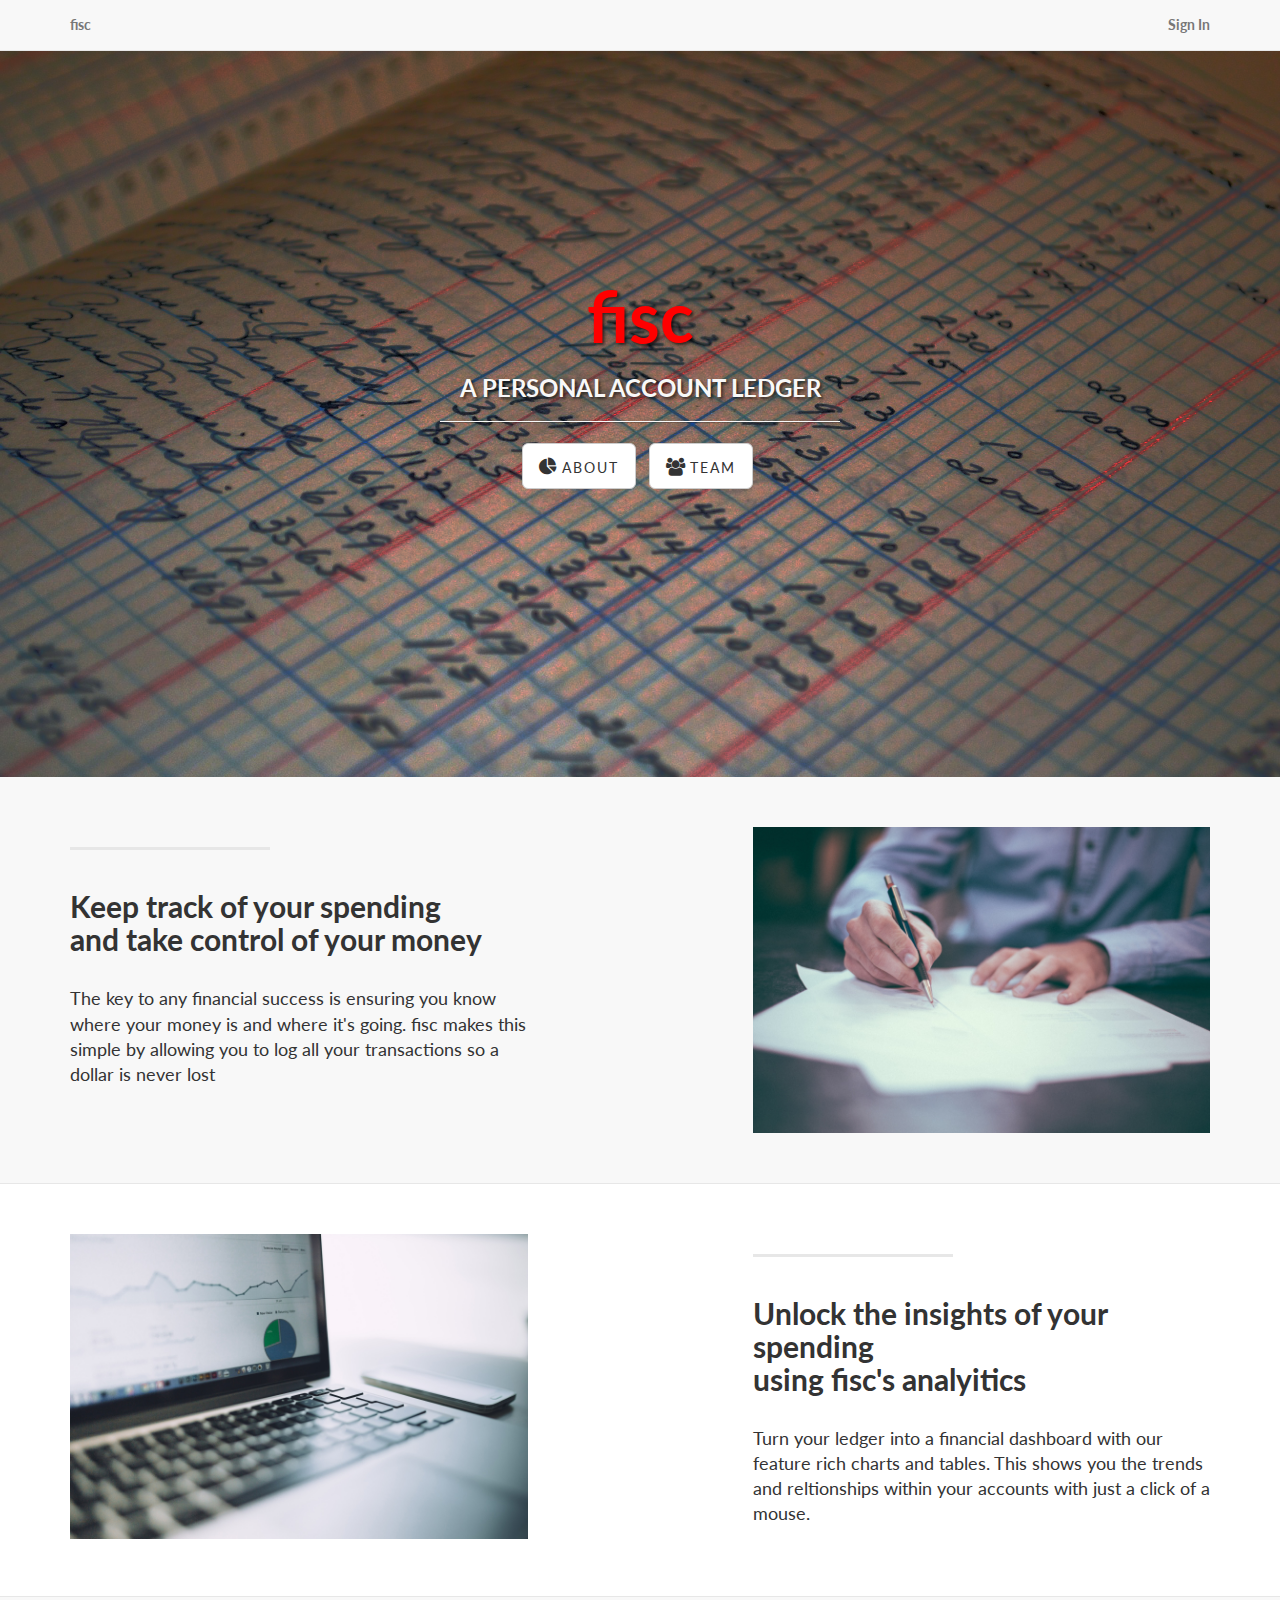
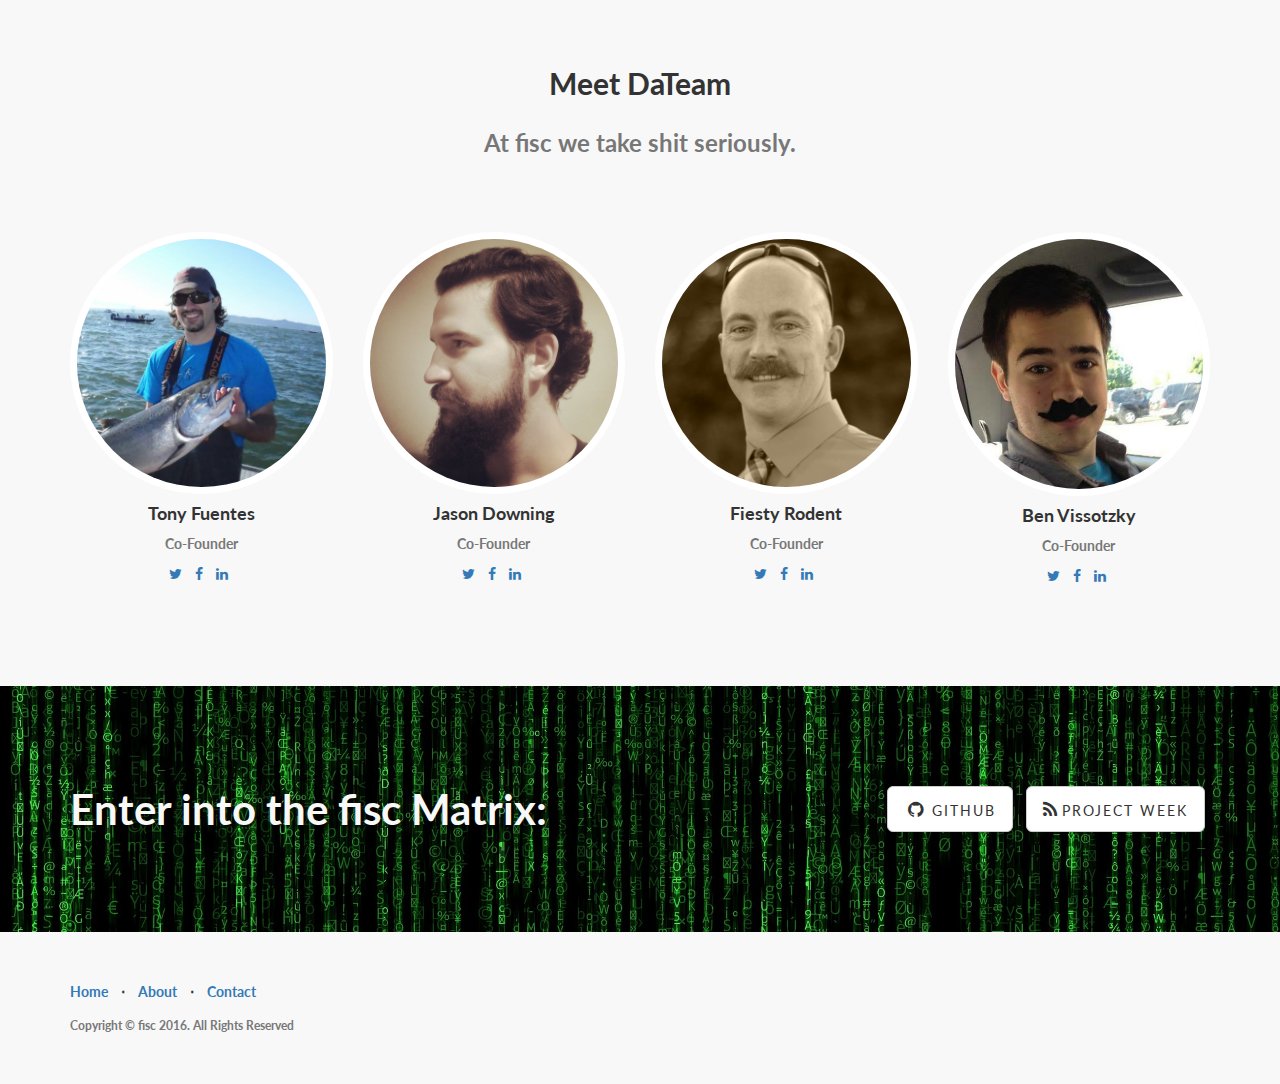
==== commit 994e0624: "fix ben" ====
--- a/index.html
+++ b/index.html
@@ -202,21 +202,21 @@
         <div class="col-sm-3">
           <div class="team-member">
             <img src="img/matt.jpg" class="img-responsive img-circle" alt="">
-            <h4>Feisty Rodent</h4>
-            <p class="text-muted">Co-Founder</p>
-            <ul class="list-inline social-buttons">
-              <li><a href="#"><i class="fa fa-twitter"></i></a>
-              </li>
-              <li><a href="#"><i class="fa fa-facebook"></i></a>
-              </li>
-              <li><a href="#"><i class="fa fa-linkedin"></i></a>
-              </li>
-            </ul>
-          </div>
-        </div>
-        <div class="col-sm-3">
-          <div class="team-member">
-            <img src="img/ben.jpg" class="img-responsive img-circle" alt="">
+            <h4>Fiesty Rodent</h4>
+            <p class="text-muted">Co-Founder</p>
+            <ul class="list-inline social-buttons">
+              <li><a href="#"><i class="fa fa-twitter"></i></a>
+              </li>
+              <li><a href="#"><i class="fa fa-facebook"></i></a>
+              </li>
+              <li><a href="#"><i class="fa fa-linkedin"></i></a>
+              </li>
+            </ul>
+          </div>
+        </div>
+        <div class="col-sm-3">
+          <div class="team-member">
+            <img src="img/ben.JPG" class="img-responsive img-circle" alt="">
             <h4>Ben Vissotzky</h4>
             <p class="text-muted">Co-Founder</p>
             <ul class="list-inline social-buttons">
@@ -249,7 +249,7 @@
         <div class="col-lg-6">
           <ul class="list-inline banner-social-buttons">
             <li>
-              <a href="https://github.com/downingforce" class="btn btn-default btn-lg"><i class="fa fa-github fa-fw"></i> <span class="network-name">Github</span></a>
+              <a href="https://github.com/downingforce/fisc" class="btn btn-default btn-lg"><i class="fa fa-github fa-fw"></i> <span class="network-name">Github</span></a>
             </li>
             <li>
               <a href="https://www.learnhowtoprogram.com/intro-to-programming/team-week-5cb396b3-bace-46aa-83a6-b53aeecb9cd2" class="btn btn-default btn-lg"><i class="fa fa-rss" aria-hidden="true"></i> <span class="network-name"> Project Week</span></a>
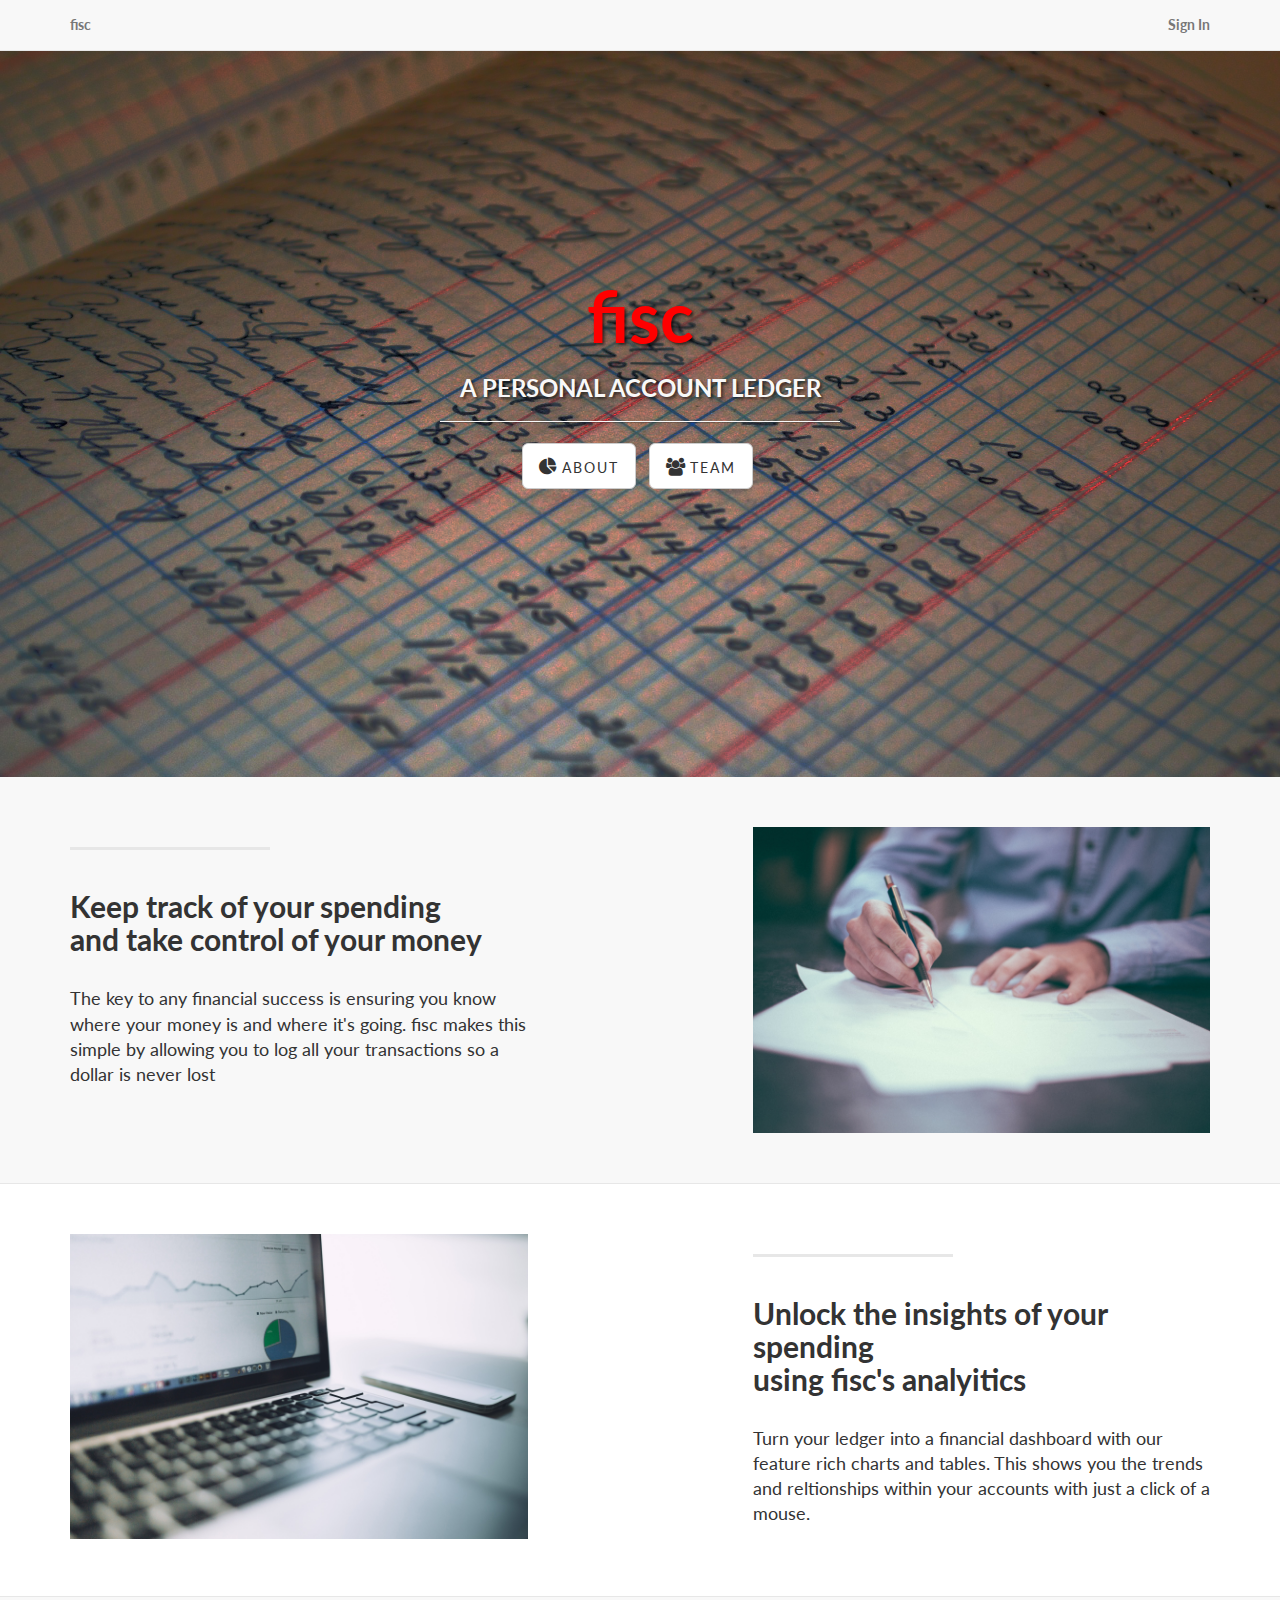
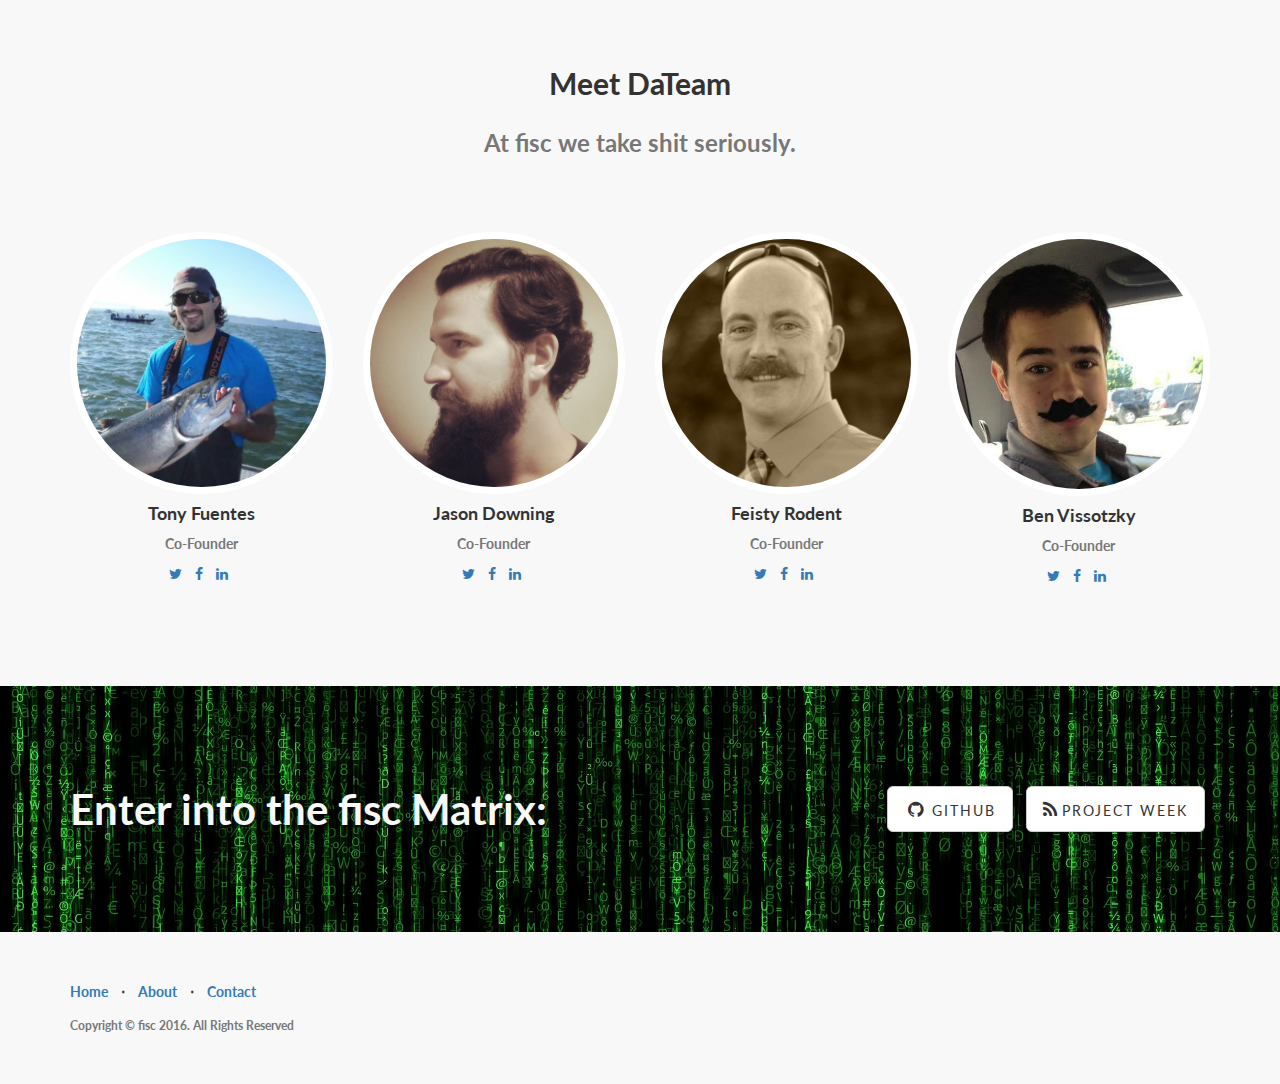
==== commit fca78530: "Merge pull request #36 from downingforce/acctstyle" ====
--- a/index.html
+++ b/index.html
@@ -23,6 +23,7 @@
   <!-- Custom Fonts -->
   <link href="font-awesome/css/font-awesome.min.css" rel="stylesheet" type="text/css">
   <link href="https://fonts.googleapis.com/css?family=Lato:300,400,700,300italic,400italic,700italic" rel="stylesheet" type="text/css">
+  <link rel="shortcut icon" href="img/money.ico" >
 </head>
 <body>
 
@@ -202,7 +203,7 @@
         <div class="col-sm-3">
           <div class="team-member">
             <img src="img/matt.jpg" class="img-responsive img-circle" alt="">
-            <h4>Fiesty Rodent</h4>
+            <h4>Feisty Rodent</h4>
             <p class="text-muted">Co-Founder</p>
             <ul class="list-inline social-buttons">
               <li><a href="#"><i class="fa fa-twitter"></i></a>
